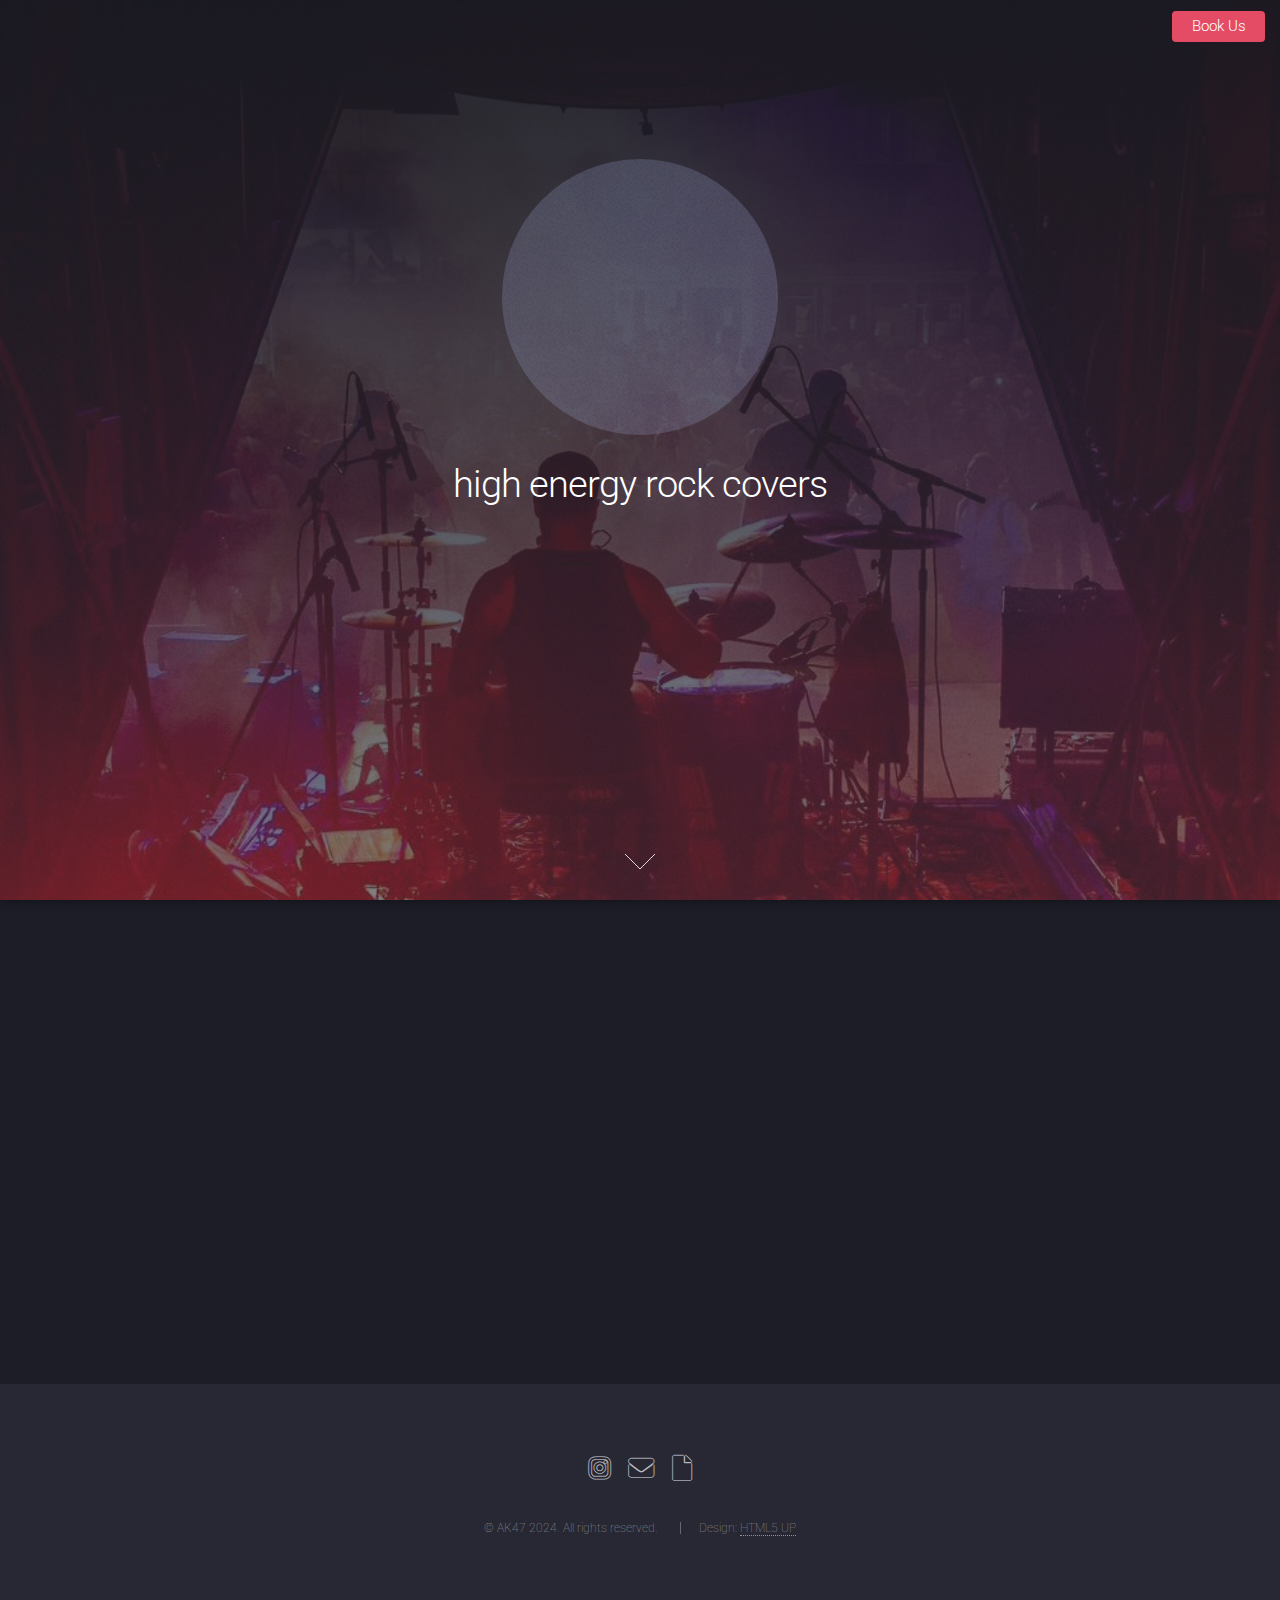
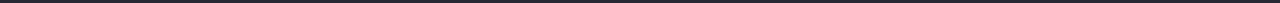
==== index.html @ 8f21fa0e "Update index.html" ====
<!DOCTYPE HTML>
<!--
	Landed by HTML5 UP
	html5up.net | @ajlkn
	Free for personal and commercial use under the CCA 3.0 license (html5up.net/license)
-->
<html>

<head>
	<title>High Energy Rock Covers</title>
	<meta charset="utf-8" />
	<meta name="viewport" content="width=device-width, initial-scale=1, user-scalable=no" />
	<link rel="stylesheet" href="assets/css/main.css" />
	<noscript>
		<link rel="stylesheet" href="assets/css/noscript.css" />
	</noscript>
</head>

<body class="is-preload landing">
	<div id="page-wrapper">

		<!-- Header -->
		<header id="header">
			<h1 id="logo"><a href="index.html"></a></h1>
			<nav id="nav">
				<ul>
					<li><a href="#" class="button primary">Book Us</a></li>
				</ul>
			</nav>
		</header>

		<!-- Banner -->
		<section id="banner">
			<div class="content">
				<span class="image"><img src="images/pic01.png" alt="" /></span>
				<header>
					<h2>high energy rock covers</h2>
				</header>
			</div>
			<a href="#four" class="goto-next scrolly">Next</a>
		</section>
		<!-- Four -->
		<section id="four" class="wrapper style1 special fade-up">
			<div class="container">
				<div class="box alt">
					<div class="row gtr-uniform">
						<section class="col-12 col-6-medium col-12-xsmall">
							<a href="files/ak47riskassessment.pdf">
								<span class="icon solid alt major fa-file"></span>
							</a>
							<h3>Risk Assessment</h3>
						</section>
						<section class="col-12 col-6-medium col-12-xsmall">
							<a href="files/insurancecert.pdf">
								<span class="icon solid alt major fa-file"></span>
							</a>
							<h3>Insurance</h3>
						</section>
					</div>
				</div>

			</div>
		</section>

		<!-- Footer -->
		<footer id="footer">
			<ul class="icons">
				<li><a href="https://www.instagram.com/ak47_band_/" class="icon brands alt fa-instagram"><span
							class="label">Instagram</span></a></li>
				<li><a href="#" class="icon solid alt fa-envelope"><span class="label">Email</span></a></li>
				<li><a href="https://1drv.ms/x/c/d0cd24c8493ccb40/AUDLPEnIJM0ggNC8KQAAAAA?e=rzPaMM"
						class="icon solid alt fa-file"><span class="label">Admin</span></a></li>
			</ul>
			<ul class="copyright">
				<li>&copy; AK47 2024. All rights reserved.</li>
				<li>Design: <a href="http://html5up.net">HTML5 UP</a></li>
			</ul>
		</footer>

	</div>

	<!-- Scripts -->
	<script src="assets/js/jquery.min.js"></script>
	<script src="assets/js/jquery.scrolly.min.js"></script>
	<script src="assets/js/jquery.dropotron.min.js"></script>
	<script src="assets/js/jquery.scrollex.min.js"></script>
	<script src="assets/js/browser.min.js"></script>
	<script src="assets/js/breakpoints.min.js"></script>
	<script src="assets/js/util.js"></script>
	<script src="assets/js/main.js"></script>

</body>

</html>
---- assets/css/main.css ----
@import url("fontawesome-all.min.css");
@import url("https://fonts.googleapis.com/css?family=Roboto:100,300,100italic,300italic");

/*
	Landed by HTML5 UP
	html5up.net | @ajlkn
	Free for personal and commercial use under the CCA 3.0 license (html5up.net/license)
*/

html,
body,
div,
span,
applet,
object,
iframe,
h1,
h2,
h3,
h4,
h5,
h6,
p,
blockquote,
pre,
a,
abbr,
acronym,
address,
big,
cite,
code,
del,
dfn,
em,
img,
ins,
kbd,
q,
s,
samp,
small,
strike,
strong,
sub,
sup,
tt,
var,
b,
u,
i,
center,
dl,
dt,
dd,
ol,
ul,
li,
fieldset,
form,
label,
legend,
table,
caption,
tbody,
tfoot,
thead,
tr,
th,
td,
article,
aside,
canvas,
details,
embed,
figure,
figcaption,
footer,
header,
hgroup,
menu,
nav,
output,
ruby,
section,
summary,
time,
mark,
audio,
video {
	margin: 0;
	padding: 0;
	border: 0;
	font-size: 100%;
	font: inherit;
	vertical-align: baseline;
}

article,
aside,
details,
figcaption,
figure,
footer,
header,
hgroup,
menu,
nav,
section {
	display: block;
}

body {
	line-height: 1;
}

ol,
ul {
	list-style: none;
}

blockquote,
q {
	quotes: none;
}

blockquote:before,
blockquote:after,
q:before,
q:after {
	content: '';
	content: none;
}

table {
	border-collapse: collapse;
	border-spacing: 0;
}

body {
	-webkit-text-size-adjust: none;
}

mark {
	background-color: transparent;
	color: inherit;
}

input::-moz-focus-inner {
	border: 0;
	padding: 0;
}

input,
select,
textarea {
	-moz-appearance: none;
	-webkit-appearance: none;
	-ms-appearance: none;
	appearance: none;
}

/* Basic */

html {
	box-sizing: border-box;
}

*,
*:before,
*:after {
	box-sizing: inherit;
}

html,
body {
	background: #1c1d26;
}

body.is-preload *,
body.is-preload *:before,
body.is-preload *:after {
	-moz-animation: none !important;
	-webkit-animation: none !important;
	-ms-animation: none !important;
	animation: none !important;
	-moz-transition: none !important;
	-webkit-transition: none !important;
	-ms-transition: none !important;
	transition: none !important;
}

body,
input,
select,
textarea {
	color: rgba(255, 255, 255, 0.75);
	font-family: "Roboto", Helvetica, sans-serif;
	font-size: 15pt;
	font-weight: 100;
	line-height: 1.75em;
}

a {
	-moz-transition: border-color 0.2s ease-in-out, color 0.2s ease-in-out;
	-webkit-transition: border-color 0.2s ease-in-out, color 0.2s ease-in-out;
	-ms-transition: border-color 0.2s ease-in-out, color 0.2s ease-in-out;
	transition: border-color 0.2s ease-in-out, color 0.2s ease-in-out;
	border-bottom: dotted 1px;
	color: #e44c65;
	text-decoration: none;
}

a:hover {
	color: #e44c65 !important;
	border-bottom-color: transparent;
}

strong,
b {
	color: #ffffff;
	font-weight: 300;
}

em,
i {
	font-style: italic;
}

p {
	margin: 0 0 2em 0;
}

h1,
h2,
h3,
h4,
h5,
h6 {
	color: #ffffff;
	font-weight: 300;
	line-height: 1em;
	margin: 0 0 1em 0;
}

h1 a,
h2 a,
h3 a,
h4 a,
h5 a,
h6 a {
	color: inherit;
	border: 0;
}

h2 {
	font-size: 2em;
	line-height: 1.5em;
	letter-spacing: -0.025em;
}

h3 {
	font-size: 1.35em;
	line-height: 1.5em;
}

h4 {
	font-size: 1.1em;
	line-height: 1.5em;
}

h5 {
	font-size: 0.9em;
	line-height: 1.5em;
}

h6 {
	font-size: 0.7em;
	line-height: 1.5em;
}

sub {
	font-size: 0.8em;
	position: relative;
	top: 0.5em;
}

sup {
	font-size: 0.8em;
	position: relative;
	top: -0.5em;
}

hr {
	border: 0;
	border-bottom: solid 1px rgba(255, 255, 255, 0.3);
	margin: 3em 0;
}

hr.major {
	margin: 4em 0;
}

blockquote {
	border-left: solid 4px rgba(255, 255, 255, 0.3);
	font-style: italic;
	margin: 0 0 2em 0;
	padding: 0.5em 0 0.5em 2em;
}

code {
	background: rgba(255, 255, 255, 0.075);
	border-radius: 4px;
	font-family: "Courier New", monospace;
	font-size: 0.9em;
	margin: 0 0.25em;
	padding: 0.25em 0.65em;
}

pre {
	-webkit-overflow-scrolling: touch;
	font-family: "Courier New", monospace;
	font-size: 0.9em;
	margin: 0 0 2em 0;
}

pre code {
	display: block;
	line-height: 1.75em;
	padding: 1em 1.5em;
	overflow-x: auto;
}

.align-left {
	text-align: left;
}

.align-center {
	text-align: center;
}

.align-right {
	text-align: right;
}

/* Loader */

@-moz-keyframes spinner-show {
	0% {
		opacity: 0;
	}

	100% {
		opacity: 1;
	}
}

@-webkit-keyframes spinner-show {
	0% {
		opacity: 0;
	}

	100% {
		opacity: 1;
	}
}

@-ms-keyframes spinner-show {
	0% {
		opacity: 0;
	}

	100% {
		opacity: 1;
	}
}

@keyframes spinner-show {
	0% {
		opacity: 0;
	}

	100% {
		opacity: 1;
	}
}

@-moz-keyframes spinner-hide {
	0% {
		color: rgba(255, 255, 255, 0.15);
		z-index: 100001;
		-moz-transform: scale(1) rotate(0deg);
		-webkit-transform: scale(1) rotate(0deg);
		-ms-transform: scale(1) rotate(0deg);
		transform: scale(1) rotate(0deg);
	}

	99% {
		color: #1c1d26;
		z-index: 100001;
		-moz-transform: scale(0.5) rotate(360deg);
		-webkit-transform: scale(0.5) rotate(360deg);
		-ms-transform: scale(0.5) rotate(360deg);
		transform: scale(0.5) rotate(360deg);
	}

	100% {
		color: #1c1d26;
		z-index: -1;
		-moz-transform: scale(0.5) rotate(360deg);
		-webkit-transform: scale(0.5) rotate(360deg);
		-ms-transform: scale(0.5) rotate(360deg);
		transform: scale(0.5) rotate(360deg);
	}
}

@-webkit-keyframes spinner-hide {
	0% {
		color: rgba(255, 255, 255, 0.15);
		z-index: 100001;
		-moz-transform: scale(1) rotate(0deg);
		-webkit-transform: scale(1) rotate(0deg);
		-ms-transform: scale(1) rotate(0deg);
		transform: scale(1) rotate(0deg);
	}

	99% {
		color: #1c1d26;
		z-index: 100001;
		-moz-transform: scale(0.5) rotate(360deg);
		-webkit-transform: scale(0.5) rotate(360deg);
		-ms-transform: scale(0.5) rotate(360deg);
		transform: scale(0.5) rotate(360deg);
	}

	100% {
		color: #1c1d26;
		z-index: -1;
		-moz-transform: scale(0.5) rotate(360deg);
		-webkit-transform: scale(0.5) rotate(360deg);
		-ms-transform: scale(0.5) rotate(360deg);
		transform: scale(0.5) rotate(360deg);
	}
}

@-ms-keyframes spinner-hide {
	0% {
		color: rgba(255, 255, 255, 0.15);
		z-index: 100001;
		-moz-transform: scale(1) rotate(0deg);
		-webkit-transform: scale(1) rotate(0deg);
		-ms-transform: scale(1) rotate(0deg);
		transform: scale(1) rotate(0deg);
	}

	99% {
		color: #1c1d26;
		z-index: 100001;
		-moz-transform: scale(0.5) rotate(360deg);
		-webkit-transform: scale(0.5) rotate(360deg);
		-ms-transform: scale(0.5) rotate(360deg);
		transform: scale(0.5) rotate(360deg);
	}

	100% {
		color: #1c1d26;
		z-index: -1;
		-moz-transform: scale(0.5) rotate(360deg);
		-webkit-transform: scale(0.5) rotate(360deg);
		-ms-transform: scale(0.5) rotate(360deg);
		transform: scale(0.5) rotate(360deg);
	}
}

@keyframes spinner-hide {
	0% {
		color: rgba(255, 255, 255, 0.15);
		z-index: 100001;
		-moz-transform: scale(1) rotate(0deg);
		-webkit-transform: scale(1) rotate(0deg);
		-ms-transform: scale(1) rotate(0deg);
		transform: scale(1) rotate(0deg);
	}

	99% {
		color: #1c1d26;
		z-index: 100001;
		-moz-transform: scale(0.5) rotate(360deg);
		-webkit-transform: scale(0.5) rotate(360deg);
		-ms-transform: scale(0.5) rotate(360deg);
		transform: scale(0.5) rotate(360deg);
	}

	100% {
		color: #1c1d26;
		z-index: -1;
		-moz-transform: scale(0.5) rotate(360deg);
		-webkit-transform: scale(0.5) rotate(360deg);
		-ms-transform: scale(0.5) rotate(360deg);
		transform: scale(0.5) rotate(360deg);
	}
}

@-moz-keyframes spinner-rotate {
	0% {
		-moz-transform: scale(1) rotate(0deg);
		-webkit-transform: scale(1) rotate(0deg);
		-ms-transform: scale(1) rotate(0deg);
		transform: scale(1) rotate(0deg);
	}

	100% {
		-moz-transform: scale(1) rotate(360deg);
		-webkit-transform: scale(1) rotate(360deg);
		-ms-transform: scale(1) rotate(360deg);
		transform: scale(1) rotate(360deg);
	}
}

@-webkit-keyframes spinner-rotate {
	0% {
		-moz-transform: scale(1) rotate(0deg);
		-webkit-transform: scale(1) rotate(0deg);
		-ms-transform: scale(1) rotate(0deg);
		transform: scale(1) rotate(0deg);
	}

	100% {
		-moz-transform: scale(1) rotate(360deg);
		-webkit-transform: scale(1) rotate(360deg);
		-ms-transform: scale(1) rotate(360deg);
		transform: scale(1) rotate(360deg);
	}
}

@-ms-keyframes spinner-rotate {
	0% {
		-moz-transform: scale(1) rotate(0deg);
		-webkit-transform: scale(1) rotate(0deg);
		-ms-transform: scale(1) rotate(0deg);
		transform: scale(1) rotate(0deg);
	}

	100% {
		-moz-transform: scale(1) rotate(360deg);
		-webkit-transform: scale(1) rotate(360deg);
		-ms-transform: scale(1) rotate(360deg);
		transform: scale(1) rotate(360deg);
	}
}

@keyframes spinner-rotate {
	0% {
		-moz-transform: scale(1) rotate(0deg);
		-webkit-transform: scale(1) rotate(0deg);
		-ms-transform: scale(1) rotate(0deg);
		transform: scale(1) rotate(0deg);
	}

	100% {
		-moz-transform: scale(1) rotate(360deg);
		-webkit-transform: scale(1) rotate(360deg);
		-ms-transform: scale(1) rotate(360deg);
		transform: scale(1) rotate(360deg);
	}
}

@-moz-keyframes overlay-hide {
	0% {
		opacity: 1;
		z-index: 100000;
	}

	15% {
		opacity: 1;
		z-index: 100000;
	}

	99% {
		opacity: 0;
		z-index: 100000;
	}

	100% {
		opacity: 0;
		z-index: -1;
	}
}

@-webkit-keyframes overlay-hide {
	0% {
		opacity: 1;
		z-index: 100000;
	}

	15% {
		opacity: 1;
		z-index: 100000;
	}

	99% {
		opacity: 0;
		z-index: 100000;
	}

	100% {
		opacity: 0;
		z-index: -1;
	}
}

@-ms-keyframes overlay-hide {
	0% {
		opacity: 1;
		z-index: 100000;
	}

	15% {
		opacity: 1;
		z-index: 100000;
	}

	99% {
		opacity: 0;
		z-index: 100000;
	}

	100% {
		opacity: 0;
		z-index: -1;
	}
}

@keyframes overlay-hide {
	0% {
		opacity: 1;
		z-index: 100000;
	}

	15% {
		opacity: 1;
		z-index: 100000;
	}

	99% {
		opacity: 0;
		z-index: 100000;
	}

	100% {
		opacity: 0;
		z-index: -1;
	}
}

body.landing {
	text-decoration: none;
}

body.landing:before {
	-moz-osx-font-smoothing: grayscale;
	-webkit-font-smoothing: antialiased;
	display: inline-block;
	font-style: normal;
	font-variant: normal;
	text-rendering: auto;
	line-height: 1;
	text-transform: none !important;
	font-family: 'Font Awesome 5 Free';
	font-weight: 900;
}

body.landing:before {
	-moz-animation: spinner-show 1.5s 1 0.25s ease forwards, spinner-hide 0.25s ease-in-out forwards !important;
	-webkit-animation: spinner-show 1.5s 1 0.25s ease forwards, spinner-hide 0.25s ease-in-out forwards !important;
	-ms-animation: spinner-show 1.5s 1 0.25s ease forwards, spinner-hide 0.25s ease-in-out forwards !important;
	animation: spinner-show 1.5s 1 0.25s ease forwards, spinner-hide 0.25s ease-in-out forwards !important;
	-moz-transform-origin: 50% 50%;
	-webkit-transform-origin: 50% 50%;
	-ms-transform-origin: 50% 50%;
	transform-origin: 50% 50%;
	color: rgba(255, 255, 255, 0.15);
	content: '\f1ce';
	cursor: default;
	display: block;
	font-size: 2em;
	height: 2em;
	left: 50%;
	line-height: 2em;
	margin: -1em 0 0 -1em;
	opacity: 0;
	position: fixed;
	text-align: center;
	top: 50%;
	width: 2em;
	z-index: -1;
}

body.landing:after {
	-moz-animation: overlay-hide 1.5s ease-in forwards !important;
	-webkit-animation: overlay-hide 1.5s ease-in forwards !important;
	-ms-animation: overlay-hide 1.5s ease-in forwards !important;
	animation: overlay-hide 1.5s ease-in forwards !important;
	background: #1c1d26;
	content: '';
	display: block;
	height: 100%;
	left: 0;
	opacity: 0;
	position: fixed;
	top: 0;
	width: 100%;
	z-index: -1;
}

body.landing.is-preload:before {
	-moz-animation: spinner-show 1.5s 1 0.25s ease forwards, spinner-rotate 0.75s infinite linear !important;
	-webkit-animation: spinner-show 1.5s 1 0.25s ease forwards, spinner-rotate 0.75s infinite linear !important;
	-ms-animation: spinner-show 1.5s 1 0.25s ease forwards, spinner-rotate 0.75s infinite linear !important;
	animation: spinner-show 1.5s 1 0.25s ease forwards, spinner-rotate 0.75s infinite linear !important;
	z-index: 100001;
}

body.landing.is-preload:after {
	-moz-animation: none !important;
	-webkit-animation: none !important;
	-ms-animation: none !important;
	animation: none !important;
	opacity: 1;
	z-index: 100000;
}

@media (-webkit-min-device-pixel-ratio: 2) {

	body.landing:before {
		line-height: 2.025em;
	}

}

/* Container */

.container {
	margin: 0 auto;
	max-width: calc(100% - 4em);
	width: 70em;
}

.container.xsmall {
	width: 17.5em;
}

.container.small {
	width: 35em;
}

.container.medium {
	width: 52.5em;
}

.container.large {
	width: 87.5em;
}

.container.xlarge {
	width: 105em;
}

.container.max {
	width: 100%;
}

@media screen and (max-width: 1280px) {

	.container {
		width: 90%;
		max-width: 100%;
	}

}

@media screen and (max-width: 980px) {

	.container {
		width: 100% !important;
	}

}

/* Row */

.row {
	display: flex;
	flex-wrap: wrap;
	box-sizing: border-box;
	align-items: stretch;
}

.row>* {
	box-sizing: border-box;
}

.row.gtr-uniform>*> :last-child {
	margin-bottom: 0;
}

.row.aln-left {
	justify-content: flex-start;
}

.row.aln-center {
	justify-content: center;
}

.row.aln-right {
	justify-content: flex-end;
}

.row.aln-top {
	align-items: flex-start;
}

.row.aln-middle {
	align-items: center;
}

.row.aln-bottom {
	align-items: flex-end;
}

.row>.imp {
	order: -1;
}

.row>.col-1 {
	width: 8.33333%;
}

.row>.off-1 {
	margin-left: 8.33333%;
}

.row>.col-2 {
	width: 16.66667%;
}

.row>.off-2 {
	margin-left: 16.66667%;
}

.row>.col-3 {
	width: 25%;
}

.row>.off-3 {
	margin-left: 25%;
}

.row>.col-4 {
	width: 33.33333%;
}

.row>.off-4 {
	margin-left: 33.33333%;
}

.row>.col-5 {
	width: 41.66667%;
}

.row>.off-5 {
	margin-left: 41.66667%;
}

.row>.col-6 {
	width: 50%;
}

.row>.off-6 {
	margin-left: 50%;
}

.row>.col-7 {
	width: 58.33333%;
}

.row>.off-7 {
	margin-left: 58.33333%;
}

.row>.col-8 {
	width: 66.66667%;
}

.row>.off-8 {
	margin-left: 66.66667%;
}

.row>.col-9 {
	width: 75%;
}

.row>.off-9 {
	margin-left: 75%;
}

.row>.col-10 {
	width: 83.33333%;
}

.row>.off-10 {
	margin-left: 83.33333%;
}

.row>.col-11 {
	width: 91.66667%;
}

.row>.off-11 {
	margin-left: 91.66667%;
}

.row>.col-12 {
	width: 100%;
}

.row>.off-12 {
	margin-left: 100%;
}

.row.gtr-0 {
	margin-top: 0;
	margin-left: 0em;
}

.row.gtr-0>* {
	padding: 0 0 0 0em;
}

.row.gtr-0.gtr-uniform {
	margin-top: 0em;
}

.row.gtr-0.gtr-uniform>* {
	padding-top: 0em;
}

.row.gtr-25 {
	margin-top: 0;
	margin-left: -0.625em;
}

.row.gtr-25>* {
	padding: 0 0 0 0.625em;
}

.row.gtr-25.gtr-uniform {
	margin-top: -0.625em;
}

.row.gtr-25.gtr-uniform>* {
	padding-top: 0.625em;
}

.row.gtr-50 {
	margin-top: 0;
	margin-left: -1.25em;
}

.row.gtr-50>* {
	padding: 0 0 0 1.25em;
}

.row.gtr-50.gtr-uniform {
	margin-top: -1.25em;
}

.row.gtr-50.gtr-uniform>* {
	padding-top: 1.25em;
}

.row {
	margin-top: 0;
	margin-left: -2.5em;
}

.row>* {
	padding: 0 0 0 2.5em;
}

.row.gtr-uniform {
	margin-top: -2.5em;
}

.row.gtr-uniform>* {
	padding-top: 2.5em;
}

.row.gtr-150 {
	margin-top: 0;
	margin-left: -3.75em;
}

.row.gtr-150>* {
	padding: 0 0 0 3.75em;
}

.row.gtr-150.gtr-uniform {
	margin-top: -3.75em;
}

.row.gtr-150.gtr-uniform>* {
	padding-top: 3.75em;
}

.row.gtr-200 {
	margin-top: 0;
	margin-left: -5em;
}

.row.gtr-200>* {
	padding: 0 0 0 5em;
}

.row.gtr-200.gtr-uniform {
	margin-top: -5em;
}

.row.gtr-200.gtr-uniform>* {
	padding-top: 5em;
}

@media screen and (max-width: 1680px) {

	.row {
		display: flex;
		flex-wrap: wrap;
		box-sizing: border-box;
		align-items: stretch;
	}

	.row>* {
		box-sizing: border-box;
	}

	.row.gtr-uniform>*> :last-child {
		margin-bottom: 0;
	}

	.row.aln-left {
		justify-content: flex-start;
	}

	.row.aln-center {
		justify-content: center;
	}

	.row.aln-right {
		justify-content: flex-end;
	}

	.row.aln-top {
		align-items: flex-start;
	}

	.row.aln-middle {
		align-items: center;
	}

	.row.aln-bottom {
		align-items: flex-end;
	}

	.row>.imp-xlarge {
		order: -1;
	}

	.row>.col-1-xlarge {
		width: 8.33333%;
	}

	.row>.off-1-xlarge {
		margin-left: 8.33333%;
	}

	.row>.col-2-xlarge {
		width: 16.66667%;
	}

	.row>.off-2-xlarge {
		margin-left: 16.66667%;
	}

	.row>.col-3-xlarge {
		width: 25%;
	}

	.row>.off-3-xlarge {
		margin-left: 25%;
	}

	.row>.col-4-xlarge {
		width: 33.33333%;
	}

	.row>.off-4-xlarge {
		margin-left: 33.33333%;
	}

	.row>.col-5-xlarge {
		width: 41.66667%;
	}

	.row>.off-5-xlarge {
		margin-left: 41.66667%;
	}

	.row>.col-6-xlarge {
		width: 50%;
	}

	.row>.off-6-xlarge {
		margin-left: 50%;
	}

	.row>.col-7-xlarge {
		width: 58.33333%;
	}

	.row>.off-7-xlarge {
		margin-left: 58.33333%;
	}

	.row>.col-8-xlarge {
		width: 66.66667%;
	}

	.row>.off-8-xlarge {
		margin-left: 66.66667%;
	}

	.row>.col-9-xlarge {
		width: 75%;
	}

	.row>.off-9-xlarge {
		margin-left: 75%;
	}

	.row>.col-10-xlarge {
		width: 83.33333%;
	}

	.row>.off-10-xlarge {
		margin-left: 83.33333%;
	}

	.row>.col-11-xlarge {
		width: 91.66667%;
	}

	.row>.off-11-xlarge {
		margin-left: 91.66667%;
	}

	.row>.col-12-xlarge {
		width: 100%;
	}

	.row>.off-12-xlarge {
		margin-left: 100%;
	}

	.row.gtr-0 {
		margin-top: 0;
		margin-left: 0em;
	}

	.row.gtr-0>* {
		padding: 0 0 0 0em;
	}

	.row.gtr-0.gtr-uniform {
		margin-top: 0em;
	}

	.row.gtr-0.gtr-uniform>* {
		padding-top: 0em;
	}

	.row.gtr-25 {
		margin-top: 0;
		margin-left: -0.625em;
	}

	.row.gtr-25>* {
		padding: 0 0 0 0.625em;
	}

	.row.gtr-25.gtr-uniform {
		margin-top: -0.625em;
	}

	.row.gtr-25.gtr-uniform>* {
		padding-top: 0.625em;
	}

	.row.gtr-50 {
		margin-top: 0;
		margin-left: -1.25em;
	}

	.row.gtr-50>* {
		padding: 0 0 0 1.25em;
	}

	.row.gtr-50.gtr-uniform {
		margin-top: -1.25em;
	}

	.row.gtr-50.gtr-uniform>* {
		padding-top: 1.25em;
	}

	.row {
		margin-top: 0;
		margin-left: -2.5em;
	}

	.row>* {
		padding: 0 0 0 2.5em;
	}

	.row.gtr-uniform {
		margin-top: -2.5em;
	}

	.row.gtr-uniform>* {
		padding-top: 2.5em;
	}

	.row.gtr-150 {
		margin-top: 0;
		margin-left: -3.75em;
	}

	.row.gtr-150>* {
		padding: 0 0 0 3.75em;
	}

	.row.gtr-150.gtr-uniform {
		margin-top: -3.75em;
	}

	.row.gtr-150.gtr-uniform>* {
		padding-top: 3.75em;
	}

	.row.gtr-200 {
		margin-top: 0;
		margin-left: -5em;
	}

	.row.gtr-200>* {
		padding: 0 0 0 5em;
	}

	.row.gtr-200.gtr-uniform {
		margin-top: -5em;
	}

	.row.gtr-200.gtr-uniform>* {
		padding-top: 5em;
	}

}

@media screen and (max-width: 1280px) {

	.row {
		display: flex;
		flex-wrap: wrap;
		box-sizing: border-box;
		align-items: stretch;
	}

	.row>* {
		box-sizing: border-box;
	}

	.row.gtr-uniform>*> :last-child {
		margin-bottom: 0;
	}

	.row.aln-left {
		justify-content: flex-start;
	}

	.row.aln-center {
		justify-content: center;
	}

	.row.aln-right {
		justify-content: flex-end;
	}

	.row.aln-top {
		align-items: flex-start;
	}

	.row.aln-middle {
		align-items: center;
	}

	.row.aln-bottom {
		align-items: flex-end;
	}

	.row>.imp-large {
		order: -1;
	}

	.row>.col-1-large {
		width: 8.33333%;
	}

	.row>.off-1-large {
		margin-left: 8.33333%;
	}

	.row>.col-2-large {
		width: 16.66667%;
	}

	.row>.off-2-large {
		margin-left: 16.66667%;
	}

	.row>.col-3-large {
		width: 25%;
	}

	.row>.off-3-large {
		margin-left: 25%;
	}

	.row>.col-4-large {
		width: 33.33333%;
	}

	.row>.off-4-large {
		margin-left: 33.33333%;
	}

	.row>.col-5-large {
		width: 41.66667%;
	}

	.row>.off-5-large {
		margin-left: 41.66667%;
	}

	.row>.col-6-large {
		width: 50%;
	}

	.row>.off-6-large {
		margin-left: 50%;
	}

	.row>.col-7-large {
		width: 58.33333%;
	}

	.row>.off-7-large {
		margin-left: 58.33333%;
	}

	.row>.col-8-large {
		width: 66.66667%;
	}

	.row>.off-8-large {
		margin-left: 66.66667%;
	}

	.row>.col-9-large {
		width: 75%;
	}

	.row>.off-9-large {
		margin-left: 75%;
	}

	.row>.col-10-large {
		width: 83.33333%;
	}

	.row>.off-10-large {
		margin-left: 83.33333%;
	}

	.row>.col-11-large {
		width: 91.66667%;
	}

	.row>.off-11-large {
		margin-left: 91.66667%;
	}

	.row>.col-12-large {
		width: 100%;
	}

	.row>.off-12-large {
		margin-left: 100%;
	}

	.row.gtr-0 {
		margin-top: 0;
		margin-left: 0em;
	}

	.row.gtr-0>* {
		padding: 0 0 0 0em;
	}

	.row.gtr-0.gtr-uniform {
		margin-top: 0em;
	}

	.row.gtr-0.gtr-uniform>* {
		padding-top: 0em;
	}

	.row.gtr-25 {
		margin-top: 0;
		margin-left: -0.625em;
	}

	.row.gtr-25>* {
		padding: 0 0 0 0.625em;
	}

	.row.gtr-25.gtr-uniform {
		margin-top: -0.625em;
	}

	.row.gtr-25.gtr-uniform>* {
		padding-top: 0.625em;
	}

	.row.gtr-50 {
		margin-top: 0;
		margin-left: -1.25em;
	}

	.row.gtr-50>* {
		padding: 0 0 0 1.25em;
	}

	.row.gtr-50.gtr-uniform {
		margin-top: -1.25em;
	}

	.row.gtr-50.gtr-uniform>* {
		padding-top: 1.25em;
	}

	.row {
		margin-top: 0;
		margin-left: -2.5em;
	}

	.row>* {
		padding: 0 0 0 2.5em;
	}

	.row.gtr-uniform {
		margin-top: -2.5em;
	}

	.row.gtr-uniform>* {
		padding-top: 2.5em;
	}

	.row.gtr-150 {
		margin-top: 0;
		margin-left: -3.75em;
	}

	.row.gtr-150>* {
		padding: 0 0 0 3.75em;
	}

	.row.gtr-150.gtr-uniform {
		margin-top: -3.75em;
	}

	.row.gtr-150.gtr-uniform>* {
		padding-top: 3.75em;
	}

	.row.gtr-200 {
		margin-top: 0;
		margin-left: -5em;
	}

	.row.gtr-200>* {
		padding: 0 0 0 5em;
	}

	.row.gtr-200.gtr-uniform {
		margin-top: -5em;
	}

	.row.gtr-200.gtr-uniform>* {
		padding-top: 5em;
	}

}

@media screen and (max-width: 980px) {

	.row {
		display: flex;
		flex-wrap: wrap;
		box-sizing: border-box;
		align-items: stretch;
	}

	.row>* {
		box-sizing: border-box;
	}

	.row.gtr-uniform>*> :last-child {
		margin-bottom: 0;
	}

	.row.aln-left {
		justify-content: flex-start;
	}

	.row.aln-center {
		justify-content: center;
	}

	.row.aln-right {
		justify-content: flex-end;
	}

	.row.aln-top {
		align-items: flex-start;
	}

	.row.aln-middle {
		align-items: center;
	}

	.row.aln-bottom {
		align-items: flex-end;
	}

	.row>.imp-medium {
		order: -1;
	}

	.row>.col-1-medium {
		width: 8.33333%;
	}

	.row>.off-1-medium {
		margin-left: 8.33333%;
	}

	.row>.col-2-medium {
		width: 16.66667%;
	}

	.row>.off-2-medium {
		margin-left: 16.66667%;
	}

	.row>.col-3-medium {
		width: 25%;
	}

	.row>.off-3-medium {
		margin-left: 25%;
	}

	.row>.col-4-medium {
		width: 33.33333%;
	}

	.row>.off-4-medium {
		margin-left: 33.33333%;
	}

	.row>.col-5-medium {
		width: 41.66667%;
	}

	.row>.off-5-medium {
		margin-left: 41.66667%;
	}

	.row>.col-6-medium {
		width: 50%;
	}

	.row>.off-6-medium {
		margin-left: 50%;
	}

	.row>.col-7-medium {
		width: 58.33333%;
	}

	.row>.off-7-medium {
		margin-left: 58.33333%;
	}

	.row>.col-8-medium {
		width: 66.66667%;
	}

	.row>.off-8-medium {
		margin-left: 66.66667%;
	}

	.row>.col-9-medium {
		width: 75%;
	}

	.row>.off-9-medium {
		margin-left: 75%;
	}

	.row>.col-10-medium {
		width: 83.33333%;
	}

	.row>.off-10-medium {
		margin-left: 83.33333%;
	}

	.row>.col-11-medium {
		width: 91.66667%;
	}

	.row>.off-11-medium {
		margin-left: 91.66667%;
	}

	.row>.col-12-medium {
		width: 100%;
	}

	.row>.off-12-medium {
		margin-left: 100%;
	}

	.row.gtr-0 {
		margin-top: 0;
		margin-left: 0em;
	}

	.row.gtr-0>* {
		padding: 0 0 0 0em;
	}

	.row.gtr-0.gtr-uniform {
		margin-top: 0em;
	}

	.row.gtr-0.gtr-uniform>* {
		padding-top: 0em;
	}

	.row.gtr-25 {
		margin-top: 0;
		margin-left: -0.625em;
	}

	.row.gtr-25>* {
		padding: 0 0 0 0.625em;
	}

	.row.gtr-25.gtr-uniform {
		margin-top: -0.625em;
	}

	.row.gtr-25.gtr-uniform>* {
		padding-top: 0.625em;
	}

	.row.gtr-50 {
		margin-top: 0;
		margin-left: -1.25em;
	}

	.row.gtr-50>* {
		padding: 0 0 0 1.25em;
	}

	.row.gtr-50.gtr-uniform {
		margin-top: -1.25em;
	}

	.row.gtr-50.gtr-uniform>* {
		padding-top: 1.25em;
	}

	.row {
		margin-top: 0;
		margin-left: -2.5em;
	}

	.row>* {
		padding: 0 0 0 2.5em;
	}

	.row.gtr-uniform {
		margin-top: -2.5em;
	}

	.row.gtr-uniform>* {
		padding-top: 2.5em;
	}

	.row.gtr-150 {
		margin-top: 0;
		margin-left: -3.75em;
	}

	.row.gtr-150>* {
		padding: 0 0 0 3.75em;
	}

	.row.gtr-150.gtr-uniform {
		margin-top: -3.75em;
	}

	.row.gtr-150.gtr-uniform>* {
		padding-top: 3.75em;
	}

	.row.gtr-200 {
		margin-top: 0;
		margin-left: -5em;
	}

	.row.gtr-200>* {
		padding: 0 0 0 5em;
	}

	.row.gtr-200.gtr-uniform {
		margin-top: -5em;
	}

	.row.gtr-200.gtr-uniform>* {
		padding-top: 5em;
	}

}

@media screen and (max-width: 736px) {

	.row {
		display: flex;
		flex-wrap: wrap;
		box-sizing: border-box;
		align-items: stretch;
	}

	.row>* {
		box-sizing: border-box;
	}

	.row.gtr-uniform>*> :last-child {
		margin-bottom: 0;
	}

	.row.aln-left {
		justify-content: flex-start;
	}

	.row.aln-center {
		justify-content: center;
	}

	.row.aln-right {
		justify-content: flex-end;
	}

	.row.aln-top {
		align-items: flex-start;
	}

	.row.aln-middle {
		align-items: center;
	}

	.row.aln-bottom {
		align-items: flex-end;
	}

	.row>.imp-small {
		order: -1;
	}

	.row>.col-1-small {
		width: 8.33333%;
	}

	.row>.off-1-small {
		margin-left: 8.33333%;
	}

	.row>.col-2-small {
		width: 16.66667%;
	}

	.row>.off-2-small {
		margin-left: 16.66667%;
	}

	.row>.col-3-small {
		width: 25%;
	}

	.row>.off-3-small {
		margin-left: 25%;
	}

	.row>.col-4-small {
		width: 33.33333%;
	}

	.row>.off-4-small {
		margin-left: 33.33333%;
	}

	.row>.col-5-small {
		width: 41.66667%;
	}

	.row>.off-5-small {
		margin-left: 41.66667%;
	}

	.row>.col-6-small {
		width: 50%;
	}

	.row>.off-6-small {
		margin-left: 50%;
	}

	.row>.col-7-small {
		width: 58.33333%;
	}

	.row>.off-7-small {
		margin-left: 58.33333%;
	}

	.row>.col-8-small {
		width: 66.66667%;
	}

	.row>.off-8-small {
		margin-left: 66.66667%;
	}

	.row>.col-9-small {
		width: 75%;
	}

	.row>.off-9-small {
		margin-left: 75%;
	}

	.row>.col-10-small {
		width: 83.33333%;
	}

	.row>.off-10-small {
		margin-left: 83.33333%;
	}

	.row>.col-11-small {
		width: 91.66667%;
	}

	.row>.off-11-small {
		margin-left: 91.66667%;
	}

	.row>.col-12-small {
		width: 100%;
	}

	.row>.off-12-small {
		margin-left: 100%;
	}

	.row.gtr-0 {
		margin-top: 0;
		margin-left: 0em;
	}

	.row.gtr-0>* {
		padding: 0 0 0 0em;
	}

	.row.gtr-0.gtr-uniform {
		margin-top: 0em;
	}

	.row.gtr-0.gtr-uniform>* {
		padding-top: 0em;
	}

	.row.gtr-25 {
		margin-top: 0;
		margin-left: -0.625em;
	}

	.row.gtr-25>* {
		padding: 0 0 0 0.625em;
	}

	.row.gtr-25.gtr-uniform {
		margin-top: -0.625em;
	}

	.row.gtr-25.gtr-uniform>* {
		padding-top: 0.625em;
	}

	.row.gtr-50 {
		margin-top: 0;
		margin-left: -1.25em;
	}

	.row.gtr-50>* {
		padding: 0 0 0 1.25em;
	}

	.row.gtr-50.gtr-uniform {
		margin-top: -1.25em;
	}

	.row.gtr-50.gtr-uniform>* {
		padding-top: 1.25em;
	}

	.row {
		margin-top: 0;
		margin-left: -2.5em;
	}

	.row>* {
		padding: 0 0 0 2.5em;
	}

	.row.gtr-uniform {
		margin-top: -2.5em;
	}

	.row.gtr-uniform>* {
		padding-top: 2.5em;
	}

	.row.gtr-150 {
		margin-top: 0;
		margin-left: -3.75em;
	}

	.row.gtr-150>* {
		padding: 0 0 0 3.75em;
	}

	.row.gtr-150.gtr-uniform {
		margin-top: -3.75em;
	}

	.row.gtr-150.gtr-uniform>* {
		padding-top: 3.75em;
	}

	.row.gtr-200 {
		margin-top: 0;
		margin-left: -5em;
	}

	.row.gtr-200>* {
		padding: 0 0 0 5em;
	}

	.row.gtr-200.gtr-uniform {
		margin-top: -5em;
	}

	.row.gtr-200.gtr-uniform>* {
		padding-top: 5em;
	}

}

@media screen and (max-width: 480px) {

	.row {
		display: flex;
		flex-wrap: wrap;
		box-sizing: border-box;
		align-items: stretch;
	}

	.row>* {
		box-sizing: border-box;
	}

	.row.gtr-uniform>*> :last-child {
		margin-bottom: 0;
	}

	.row.aln-left {
		justify-content: flex-start;
	}

	.row.aln-center {
		justify-content: center;
	}

	.row.aln-right {
		justify-content: flex-end;
	}

	.row.aln-top {
		align-items: flex-start;
	}

	.row.aln-middle {
		align-items: center;
	}

	.row.aln-bottom {
		align-items: flex-end;
	}

	.row>.imp-xsmall {
		order: -1;
	}

	.row>.col-1-xsmall {
		width: 8.33333%;
	}

	.row>.off-1-xsmall {
		margin-left: 8.33333%;
	}

	.row>.col-2-xsmall {
		width: 16.66667%;
	}

	.row>.off-2-xsmall {
		margin-left: 16.66667%;
	}

	.row>.col-3-xsmall {
		width: 25%;
	}

	.row>.off-3-xsmall {
		margin-left: 25%;
	}

	.row>.col-4-xsmall {
		width: 33.33333%;
	}

	.row>.off-4-xsmall {
		margin-left: 33.33333%;
	}

	.row>.col-5-xsmall {
		width: 41.66667%;
	}

	.row>.off-5-xsmall {
		margin-left: 41.66667%;
	}

	.row>.col-6-xsmall {
		width: 50%;
	}

	.row>.off-6-xsmall {
		margin-left: 50%;
	}

	.row>.col-7-xsmall {
		width: 58.33333%;
	}

	.row>.off-7-xsmall {
		margin-left: 58.33333%;
	}

	.row>.col-8-xsmall {
		width: 66.66667%;
	}

	.row>.off-8-xsmall {
		margin-left: 66.66667%;
	}

	.row>.col-9-xsmall {
		width: 75%;
	}

	.row>.off-9-xsmall {
		margin-left: 75%;
	}

	.row>.col-10-xsmall {
		width: 83.33333%;
	}

	.row>.off-10-xsmall {
		margin-left: 83.33333%;
	}

	.row>.col-11-xsmall {
		width: 91.66667%;
	}

	.row>.off-11-xsmall {
		margin-left: 91.66667%;
	}

	.row>.col-12-xsmall {
		width: 100%;
	}

	.row>.off-12-xsmall {
		margin-left: 100%;
	}

	.row.gtr-0 {
		margin-top: 0;
		margin-left: 0em;
	}

	.row.gtr-0>* {
		padding: 0 0 0 0em;
	}

	.row.gtr-0.gtr-uniform {
		margin-top: 0em;
	}

	.row.gtr-0.gtr-uniform>* {
		padding-top: 0em;
	}

	.row.gtr-25 {
		margin-top: 0;
		margin-left: -0.625em;
	}

	.row.gtr-25>* {
		padding: 0 0 0 0.625em;
	}

	.row.gtr-25.gtr-uniform {
		margin-top: -0.625em;
	}

	.row.gtr-25.gtr-uniform>* {
		padding-top: 0.625em;
	}

	.row.gtr-50 {
		margin-top: 0;
		margin-left: -1.25em;
	}

	.row.gtr-50>* {
		padding: 0 0 0 1.25em;
	}

	.row.gtr-50.gtr-uniform {
		margin-top: -1.25em;
	}

	.row.gtr-50.gtr-uniform>* {
		padding-top: 1.25em;
	}

	.row {
		margin-top: 0;
		margin-left: -2.5em;
	}

	.row>* {
		padding: 0 0 0 2.5em;
	}

	.row.gtr-uniform {
		margin-top: -2.5em;
	}

	.row.gtr-uniform>* {
		padding-top: 2.5em;
	}

	.row.gtr-150 {
		margin-top: 0;
		margin-left: -3.75em;
	}

	.row.gtr-150>* {
		padding: 0 0 0 3.75em;
	}

	.row.gtr-150.gtr-uniform {
		margin-top: -3.75em;
	}

	.row.gtr-150.gtr-uniform>* {
		padding-top: 3.75em;
	}

	.row.gtr-200 {
		margin-top: 0;
		margin-left: -5em;
	}

	.row.gtr-200>* {
		padding: 0 0 0 5em;
	}

	.row.gtr-200.gtr-uniform {
		margin-top: -5em;
	}

	.row.gtr-200.gtr-uniform>* {
		padding-top: 5em;
	}

}

/* Section/Article */

section.special,
article.special {
	text-align: center;
}

header p {
	color: #ffffff;
	position: relative;
	margin: 0 0 1.5em 0;
}

header h2+p {
	font-size: 1.25em;
	margin-top: -1em;
	line-height: 1.75em;
}

header h3+p {
	font-size: 1.1em;
	margin-top: -0.8em;
	line-height: 1.75em;
}

header h4+p,
header h5+p,
header h6+p {
	font-size: 0.9em;
	margin-top: -0.6em;
	line-height: 1.5em;
}

header.major {
	margin: 0 0 4em 0;
	position: relative;
	text-align: center;
}

header.major:after {
	background: #e44c65;
	content: '';
	display: inline-block;
	height: 0.2em;
	max-width: 20em;
	width: 75%;
}

footer.major {
	margin: 4em 0 0 0;
}

/* Form */

form {
	margin: 0 0 2em 0;
}

form.cta {
	max-width: 35em;
	margin-left: auto;
	margin-right: auto;
}

label {
	color: #ffffff;
	display: block;
	font-size: 0.9em;
	font-weight: 300;
	margin: 0 0 1em 0;
}

input[type="text"],
input[type="password"],
input[type="email"],
select,
textarea {
	-moz-appearance: none;
	-webkit-appearance: none;
	-ms-appearance: none;
	appearance: none;
	-moz-transition: border-color 0.2s ease-in-out;
	-webkit-transition: border-color 0.2s ease-in-out;
	-ms-transition: border-color 0.2s ease-in-out;
	transition: border-color 0.2s ease-in-out;
	background: transparent;
	border-radius: 4px;
	border: solid 1px rgba(255, 255, 255, 0.3);
	color: inherit;
	display: block;
	outline: 0;
	padding: 0 1em;
	text-decoration: none;
	width: 100%;
}

input[type="text"]:invalid,
input[type="password"]:invalid,
input[type="email"]:invalid,
select:invalid,
textarea:invalid {
	box-shadow: none;
}

input[type="text"]:focus,
input[type="password"]:focus,
input[type="email"]:focus,
select:focus,
textarea:focus {
	border-color: #e44c65;
}

select {
	background-image: url("data:image/svg+xml;charset=utf8,%3Csvg xmlns='http://www.w3.org/2000/svg' width='40' height='40' preserveAspectRatio='none' viewBox='0 0 40 40'%3E%3Cpath d='M9.4,12.3l10.4,10.4l10.4-10.4c0.2-0.2,0.5-0.4,0.9-0.4c0.3,0,0.6,0.1,0.9,0.4l3.3,3.3c0.2,0.2,0.4,0.5,0.4,0.9 c0,0.4-0.1,0.6-0.4,0.9L20.7,31.9c-0.2,0.2-0.5,0.4-0.9,0.4c-0.3,0-0.6-0.1-0.9-0.4L4.3,17.3c-0.2-0.2-0.4-0.5-0.4-0.9 c0-0.4,0.1-0.6,0.4-0.9l3.3-3.3c0.2-0.2,0.5-0.4,0.9-0.4S9.1,12.1,9.4,12.3z' fill='rgba(255, 255, 255, 0.3)' /%3E%3C/svg%3E");
	background-size: 1.25rem;
	background-repeat: no-repeat;
	background-position: calc(100% - 1rem) center;
	height: 3em;
	padding-right: 3em;
	text-overflow: ellipsis;
}

select option {
	color: #ffffff;
	background: #1c1d26;
}

select:focus::-ms-value {
	background-color: transparent;
}

select::-ms-expand {
	display: none;
}

input[type="text"],
input[type="password"],
input[type="email"],
select {
	height: 3em;
}

textarea {
	padding: 0.75em 1em;
}

input[type="checkbox"],
input[type="radio"] {
	-moz-appearance: none;
	-webkit-appearance: none;
	-ms-appearance: none;
	appearance: none;
	display: block;
	float: left;
	margin-right: -2em;
	opacity: 0;
	width: 1em;
	z-index: -1;
}

input[type="checkbox"]+label,
input[type="radio"]+label {
	text-decoration: none;
	color: rgba(255, 255, 255, 0.75);
	cursor: pointer;
	display: inline-block;
	font-size: 1em;
	font-weight: 100;
	padding-left: 2.55em;
	padding-right: 0.75em;
	position: relative;
}

input[type="checkbox"]+label:before,
input[type="radio"]+label:before {
	-moz-osx-font-smoothing: grayscale;
	-webkit-font-smoothing: antialiased;
	display: inline-block;
	font-style: normal;
	font-variant: normal;
	text-rendering: auto;
	line-height: 1;
	text-transform: none !important;
	font-family: 'Font Awesome 5 Free';
	font-weight: 900;
}

input[type="checkbox"]+label:before,
input[type="radio"]+label:before {
	border-radius: 4px;
	border: solid 1px rgba(255, 255, 255, 0.3);
	content: '';
	display: inline-block;
	font-size: 0.8em;
	height: 2.25em;
	left: 0;
	line-height: 2.25em;
	position: absolute;
	text-align: center;
	top: 0;
	width: 2.25em;
}

input[type="checkbox"]:checked+label:before,
input[type="radio"]:checked+label:before {
	background: rgba(255, 255, 255, 0.25);
	color: #ffffff;
	content: '\f00c';
}

input[type="checkbox"]:focus+label:before,
input[type="radio"]:focus+label:before {
	border-color: #e44c65;
}

input[type="checkbox"]+label:before {
	border-radius: 4px;
}

input[type="radio"]+label:before {
	border-radius: 100%;
}

::-webkit-input-placeholder {
	color: rgba(255, 255, 255, 0.5) !important;
	opacity: 1.0;
}

:-moz-placeholder {
	color: rgba(255, 255, 255, 0.5) !important;
	opacity: 1.0;
}

::-moz-placeholder {
	color: rgba(255, 255, 255, 0.5) !important;
	opacity: 1.0;
}

:-ms-input-placeholder {
	color: rgba(255, 255, 255, 0.5) !important;
	opacity: 1.0;
}

/* Box */

.box {
	border-radius: 4px;
	border: solid 1px rgba(255, 255, 255, 0.3);
	margin-bottom: 2em;
	padding: 1.5em;
}

.box> :last-child,
.box> :last-child> :last-child,
.box> :last-child> :last-child> :last-child {
	margin-bottom: 0;
}

.box.alt {
	border: 0;
	border-radius: 0;
	padding: 0;
}

/* Icon */

.icon {
	text-decoration: none;
	border-bottom: none;
	position: relative;
}

.icon:before {
	-moz-osx-font-smoothing: grayscale;
	-webkit-font-smoothing: antialiased;
	display: inline-block;
	font-style: normal;
	font-variant: normal;
	text-rendering: auto;
	line-height: 1;
	text-transform: none !important;
	font-family: 'Font Awesome 5 Free';
	font-weight: 400;
}

.icon>.label {
	display: none;
}

.icon:before {
	line-height: inherit;
}

.icon.solid:before {
	font-weight: 900 !important;
}

.icon.brands:before {
	font-family: 'Font Awesome 5 Brands' !important;
}

.icon.alt {
	text-decoration: none;
}

.icon.alt:before {
	-moz-osx-font-smoothing: grayscale;
	-webkit-font-smoothing: antialiased;
	display: inline-block;
	font-style: normal;
	font-variant: normal;
	text-rendering: auto;
	line-height: 1;
	text-transform: none !important;
	font-family: 'Font Awesome 5 Free';
	font-weight: 400;
}

.icon.alt:before {
	color: #1c1d26 !important;
	text-shadow: 1px 0 0 #ffffff, -1px 0 0 #ffffff, 0 1px 0 #ffffff, 0 -1px 0 #ffffff;
}

.icon.major {
	background: #272833;
	border-radius: 100%;
	cursor: default;
	display: inline-block;
	height: 6em;
	line-height: 5.65em;
	margin: 0 0 2em 0;
	text-align: center;
	width: 6em;
}

.icon.major:before {
	font-size: 2.25em;
}

.icon.major.alt {
	text-decoration: none;
}

.icon.major.alt:before {
	-moz-osx-font-smoothing: grayscale;
	-webkit-font-smoothing: antialiased;
	display: inline-block;
	font-style: normal;
	font-variant: normal;
	text-rendering: auto;
	line-height: 1;
	text-transform: none !important;
	font-family: 'Font Awesome 5 Free';
	font-weight: 400;
}

.icon.major.alt:before {
	color: #272833 !important;
	text-shadow: 1px 0 0 #ffffff, -1px 0 0 #ffffff, 0 1px 0 #ffffff, 0 -1px 0 #ffffff;
}

/* Image */

.image {
	border-radius: 4px;
	border: 0;
	display: inline-block;
	position: relative;
	overflow: hidden;
}

.image:before {
	content: '';
	display: block;
	position: absolute;
	left: 0;
	top: 0;
	background-image: url("images/overlay.png");
	width: 100%;
	height: 100%;
	z-index: 1;
}

.image img {
	border-radius: 4px;
	display: block;
}

.image.left {
	float: left;
	margin: 0 1.5em 1em 0;
	top: 0.25em;
}

.image.right {
	float: right;
	margin: 0 0 1em 1.5em;
	top: 0.25em;
}

.image.left,
.image.right {
	max-width: 40%;
}

.image.left img,
.image.right img {
	width: 100%;
}

.image.fit {
	display: block;
	margin: 0 0 2em 0;
	width: 100%;
}

.image.fit img {
	width: 100%;
}

/* List */

ol {
	list-style: decimal;
	margin: 0 0 2em 0;
	padding-left: 1.25em;
}

ol li {
	padding-left: 0.25em;
}

ul {
	list-style: disc;
	margin: 0 0 2em 0;
	padding-left: 1em;
}

ul li {
	padding-left: 0.5em;
}

ul.alt {
	list-style: none;
	padding-left: 0;
}

ul.alt li {
	border-top: solid 1px rgba(255, 255, 255, 0.3);
	padding: 0.5em 0;
}

ul.alt li:first-child {
	border-top: 0;
	padding-top: 0;
}

dl {
	margin: 0 0 2em 0;
}

/* Icons */

ul.icons {
	cursor: default;
	list-style: none;
	padding-left: 0;
}

ul.icons li {
	display: inline-block;
	height: 2.5em;
	line-height: 2.5em;
	padding: 0 0.5em;
}

ul.icons li .icon {
	font-size: 0.8em;
}

ul.icons li .icon:before {
	font-size: 2em;
}

/* Actions */

ul.actions {
	display: -moz-flex;
	display: -webkit-flex;
	display: -ms-flex;
	display: flex;
	cursor: default;
	list-style: none;
	margin-left: -1em;
	padding-left: 0;
}

ul.actions li {
	padding: 0 0 0 1em;
	vertical-align: middle;
}

ul.actions.special {
	-moz-justify-content: center;
	-webkit-justify-content: center;
	-ms-justify-content: center;
	justify-content: center;
	width: 100%;
	margin-left: 0;
}

ul.actions.special li:first-child {
	padding-left: 0;
}

ul.actions.stacked {
	-moz-flex-direction: column;
	-webkit-flex-direction: column;
	-ms-flex-direction: column;
	flex-direction: column;
	margin-left: 0;
}

ul.actions.stacked li {
	padding: 1.3em 0 0 0;
}

ul.actions.stacked li:first-child {
	padding-top: 0;
}

ul.actions.fit {
	width: calc(100% + 1em);
}

ul.actions.fit li {
	-moz-flex-grow: 1;
	-webkit-flex-grow: 1;
	-ms-flex-grow: 1;
	flex-grow: 1;
	-moz-flex-shrink: 1;
	-webkit-flex-shrink: 1;
	-ms-flex-shrink: 1;
	flex-shrink: 1;
	width: 100%;
}

ul.actions.fit li>* {
	width: 100%;
}

ul.actions.fit.stacked {
	width: 100%;
}

@media screen and (max-width: 480px) {

	ul.actions:not(.fixed) {
		-moz-flex-direction: column;
		-webkit-flex-direction: column;
		-ms-flex-direction: column;
		flex-direction: column;
		margin-left: 0;
		width: 100% !important;
	}

	ul.actions:not(.fixed) li {
		-moz-flex-grow: 1;
		-webkit-flex-grow: 1;
		-ms-flex-grow: 1;
		flex-grow: 1;
		-moz-flex-shrink: 1;
		-webkit-flex-shrink: 1;
		-ms-flex-shrink: 1;
		flex-shrink: 1;
		padding: 1em 0 0 0;
		text-align: center;
		width: 100%;
	}

	ul.actions:not(.fixed) li>* {
		width: 100%;
	}

	ul.actions:not(.fixed) li:first-child {
		padding-top: 0;
	}

	ul.actions:not(.fixed) li input[type="submit"],
	ul.actions:not(.fixed) li input[type="reset"],
	ul.actions:not(.fixed) li input[type="button"],
	ul.actions:not(.fixed) li button,
	ul.actions:not(.fixed) li .button {
		width: 100%;
	}

	ul.actions:not(.fixed) li input[type="submit"].icon:before,
	ul.actions:not(.fixed) li input[type="reset"].icon:before,
	ul.actions:not(.fixed) li input[type="button"].icon:before,
	ul.actions:not(.fixed) li button.icon:before,
	ul.actions:not(.fixed) li .button.icon:before {
		margin-left: -0.5em;
	}

}

/* Table */

.table-wrapper {
	-webkit-overflow-scrolling: touch;
	overflow-x: auto;
}

table {
	margin: 0 0 2em 0;
	width: 100%;
}

table tbody tr {
	border: solid 1px rgba(255, 255, 255, 0.3);
	border-left: 0;
	border-right: 0;
}

table tbody tr:nth-child(2n + 1) {
	background-color: rgba(255, 255, 255, 0.075);
}

table td {
	padding: 0.75em 0.75em;
}

table th {
	color: #ffffff;
	font-size: 0.9em;
	font-weight: 300;
	padding: 0 0.75em 0.75em 0.75em;
	text-align: left;
}

table thead {
	border-bottom: solid 1px rgba(255, 255, 255, 0.3);
}

table tfoot {
	border-top: solid 1px rgba(255, 255, 255, 0.3);
}

table.alt {
	border-collapse: separate;
}

table.alt tbody tr td {
	border: solid 1px rgba(255, 255, 255, 0.3);
	border-left-width: 0;
	border-top-width: 0;
}

table.alt tbody tr td:first-child {
	border-left-width: 1px;
}

table.alt tbody tr:first-child td {
	border-top-width: 1px;
}

table.alt thead {
	border-bottom: 0;
}

table.alt tfoot {
	border-top: 0;
}

/* Button */

input[type="submit"],
input[type="reset"],
input[type="button"],
.button {
	-moz-appearance: none;
	-webkit-appearance: none;
	-ms-appearance: none;
	appearance: none;
	-moz-transition: background-color 0.2s ease-in-out, color 0.2s ease-in-out, box-shadow 0.2s ease-in-out;
	-webkit-transition: background-color 0.2s ease-in-out, color 0.2s ease-in-out, box-shadow 0.2s ease-in-out;
	-ms-transition: background-color 0.2s ease-in-out, color 0.2s ease-in-out, box-shadow 0.2s ease-in-out;
	transition: background-color 0.2s ease-in-out, color 0.2s ease-in-out, box-shadow 0.2s ease-in-out;
	background-color: transparent;
	border-radius: 4px;
	border: 0;
	box-shadow: inset 0 0 0 1px rgba(255, 255, 255, 0.3);
	color: #ffffff !important;
	cursor: pointer;
	display: inline-block;
	font-weight: 300;
	height: 3em;
	line-height: 3em;
	padding: 0 2.25em;
	text-align: center;
	text-decoration: none;
	white-space: nowrap;
}

input[type="submit"]:hover,
input[type="submit"]:active,
input[type="reset"]:hover,
input[type="reset"]:active,
input[type="button"]:hover,
input[type="button"]:active,
.button:hover,
.button:active {
	box-shadow: inset 0 0 0 1px #e44c65;
	color: #e44c65 !important;
}

input[type="submit"]:active,
input[type="reset"]:active,
input[type="button"]:active,
.button:active {
	background-color: rgba(228, 76, 101, 0.15);
}

input[type="submit"].icon:before,
input[type="reset"].icon:before,
input[type="button"].icon:before,
.button.icon:before {
	margin-right: 0.5em;
}

input[type="submit"].fit,
input[type="reset"].fit,
input[type="button"].fit,
.button.fit {
	width: 100%;
}

input[type="submit"].small,
input[type="reset"].small,
input[type="button"].small,
.button.small {
	font-size: 0.8em;
}

input[type="submit"].large,
input[type="reset"].large,
input[type="button"].large,
.button.large {
	font-size: 1.35em;
}

input[type="submit"].primary,
input[type="reset"].primary,
input[type="button"].primary,
.button.primary {
	background-color: #e44c65;
	box-shadow: none;
	color: #ffffff !important;
}

input[type="submit"].primary:hover,
input[type="reset"].primary:hover,
input[type="button"].primary:hover,
.button.primary:hover {
	background-color: #e76278;
}

input[type="submit"].primary:active,
input[type="reset"].primary:active,
input[type="button"].primary:active,
.button.primary:active {
	background-color: #e13652;
}

input[type="submit"].disabled,
input[type="submit"]:disabled,
input[type="reset"].disabled,
input[type="reset"]:disabled,
input[type="button"].disabled,
input[type="button"]:disabled,
.button.disabled,
.button:disabled {
	background-color: rgba(255, 255, 255, 0.3) !important;
	box-shadow: none !important;
	color: #ffffff !important;
	cursor: default;
	opacity: 0.25;
}

/* Goto Next */

.goto-next {
	border: 0;
	bottom: 0;
	display: block;
	height: 5em;
	left: 50%;
	margin: 0 0 0 -5em;
	overflow: hidden;
	position: absolute;
	text-indent: 10em;
	white-space: nowrap;
	width: 10em;
	z-index: 1;
}

.goto-next:before {
	background-image: url("images/arrow.svg");
	background-position: center center;
	background-repeat: no-repeat;
	background-size: contain;
	content: '';
	display: block;
	height: 1.5em;
	left: 50%;
	margin: -0.75em 0 0 -1em;
	position: absolute;
	top: 50%;
	width: 2em;
	z-index: 1;
}

/* Spotlight */

.spotlight {
	background-attachment: fixed;
	background-position: center center;
	background-size: cover;
	box-shadow: 0 0.25em 0.5em 0 rgba(0, 0, 0, 0.25);
	height: 100vh;
	overflow: hidden;
	position: relative;
}

.spotlight:nth-last-of-type(1) {
	z-index: 1;
}

.spotlight:nth-last-of-type(2) {
	z-index: 2;
}

.spotlight:nth-last-of-type(3) {
	z-index: 3;
}

.spotlight:nth-last-of-type(4) {
	z-index: 4;
}

.spotlight:nth-last-of-type(5) {
	z-index: 5;
}

.spotlight:nth-last-of-type(6) {
	z-index: 6;
}

.spotlight:nth-last-of-type(7) {
	z-index: 7;
}

.spotlight:nth-last-of-type(8) {
	z-index: 8;
}

.spotlight:nth-last-of-type(9) {
	z-index: 9;
}

.spotlight:nth-last-of-type(10) {
	z-index: 10;
}

.spotlight:nth-last-of-type(11) {
	z-index: 11;
}

.spotlight:nth-last-of-type(12) {
	z-index: 12;
}

.spotlight:nth-last-of-type(13) {
	z-index: 13;
}

.spotlight:nth-last-of-type(14) {
	z-index: 14;
}

.spotlight:nth-last-of-type(15) {
	z-index: 15;
}

.spotlight:nth-last-of-type(16) {
	z-index: 16;
}

.spotlight:nth-last-of-type(17) {
	z-index: 17;
}

.spotlight:nth-last-of-type(18) {
	z-index: 18;
}

.spotlight:nth-last-of-type(19) {
	z-index: 19;
}

.spotlight:nth-last-of-type(20) {
	z-index: 20;
}

.spotlight:before {
	background-image: url("images/overlay.png");
	content: '';
	display: block;
	height: 100%;
	left: 0;
	top: 0;
	width: 100%;
}

.spotlight .image.main {
	display: none;
}

.spotlight .image.main img {
	position: relative;
}

.spotlight .content {
	-moz-transform: translate(0, 0);
	-webkit-transform: translate(0, 0);
	-ms-transform: translate(0, 0);
	transform: translate(0, 0);
	-moz-transition: -moz-transform 1s ease, opacity 1s ease;
	-webkit-transition: -webkit-transform 1s ease, opacity 1s ease;
	-ms-transition: -ms-transform 1s ease, opacity 1s ease;
	transition: transform 1s ease, opacity 1s ease;
	background: rgba(23, 24, 32, 0.95);
	border-style: solid;
	opacity: 1;
	position: absolute;
}

.spotlight .goto-next {
	-moz-transform: translate(0, 0);
	-webkit-transform: translate(0, 0);
	-ms-transform: translate(0, 0);
	transform: translate(0, 0);
	-moz-transition: -moz-transform 0.75s ease, opacity 1s ease-in;
	-webkit-transition: -webkit-transform 0.75s ease, opacity 1s ease-in;
	-ms-transition: -ms-transform 0.75s ease, opacity 1s ease-in;
	transition: transform 0.75s ease, opacity 1s ease-in;
	-moz-transition-delay: 0.5s;
	-webkit-transition-delay: 0.5s;
	-ms-transition-delay: 0.5s;
	transition-delay: 0.5s;
	opacity: 1;
}

.spotlight.top .content,
.spotlight.bottom .content {
	left: 0;
	padding: 5.1em 0 3.1em 0;
	width: 100%;
}

.spotlight.top .content {
	border-bottom-width: 0.35em;
	top: 0;
}

.spotlight.bottom .content {
	border-top-width: 0.35em;
	bottom: 0;
}

.spotlight.left .content,
.spotlight.right .content {
	height: 101%;
	padding: 6em 3em;
	top: 0;
	width: 28em;
}

.spotlight.left .content {
	border-right-width: 0.35em;
	left: 0;
}

.spotlight.right .content {
	border-left-width: 0.35em;
	right: 0;
}

.spotlight.style1 .content {
	border-color: #e44c65;
}

.spotlight.style2 .content {
	border-color: #5480f1;
}

.spotlight.style3 .content {
	border-color: #39c088;
}

.spotlight.inactive .content {
	opacity: 0;
}

.spotlight.inactive .goto-next {
	-moz-transform: translate(0, 1.5em);
	-webkit-transform: translate(0, 1.5em);
	-ms-transform: translate(0, 1.5em);
	transform: translate(0, 1.5em);
	opacity: 0;
}

.spotlight.inactive.top .content {
	-moz-transform: translate(0, -5em);
	-webkit-transform: translate(0, -5em);
	-ms-transform: translate(0, -5em);
	transform: translate(0, -5em);
}

.spotlight.inactive.bottom .content {
	-moz-transform: translate(0, 5em);
	-webkit-transform: translate(0, 5em);
	-ms-transform: translate(0, 5em);
	transform: translate(0, 5em);
}

.spotlight.inactive.left .content {
	-moz-transform: translate(-5em, 0);
	-webkit-transform: translate(-5em, 0);
	-ms-transform: translate(-5em, 0);
	transform: translate(-5em, 0);
}

.spotlight.inactive.right .content {
	-moz-transform: translate(5em, 0);
	-webkit-transform: translate(5em, 0);
	-ms-transform: translate(5em, 0);
	transform: translate(5em, 0);
}

body.is-touch .spotlight {
	background-attachment: scroll;
}

/* Wrapper */

.wrapper {
	padding: 6em 0 4em 0;
}

.wrapper.style2 {
	background: #e44c65;
}

.wrapper.style2 input[type="text"]:focus,
.wrapper.style2 input[type="password"]:focus,
.wrapper.style2 input[type="email"]:focus,
.wrapper.style2 select:focus,
.wrapper.style2 textarea:focus {
	border-color: rgba(255, 255, 255, 0.5);
}

.wrapper.style2 input[type="submit"]:hover,
.wrapper.style2 input[type="submit"]:active,
.wrapper.style2 input[type="reset"]:hover,
.wrapper.style2 input[type="reset"]:active,
.wrapper.style2 input[type="button"]:hover,
.wrapper.style2 input[type="button"]:active,
.wrapper.style2 .button:hover,
.wrapper.style2 .button:active {
	background-color: rgba(255, 255, 255, 0.075) !important;
	box-shadow: inset 0 0 0 1px rgba(255, 255, 255, 0.5) !important;
	color: #ffffff !important;
}

.wrapper.style2 input[type="submit"]:active,
.wrapper.style2 input[type="reset"]:active,
.wrapper.style2 input[type="button"]:active,
.wrapper.style2 .button:active {
	background-color: rgba(255, 255, 255, 0.25) !important;
}

.wrapper.style2 input[type="submit"].primary,
.wrapper.style2 input[type="reset"].primary,
.wrapper.style2 input[type="button"].primary,
.wrapper.style2 .button.primary {
	background-color: #ffffff;
	color: #e44c65 !important;
}

.wrapper.style2 input[type="submit"].primary:hover,
.wrapper.style2 input[type="submit"].primary:active,
.wrapper.style2 input[type="reset"].primary:hover,
.wrapper.style2 input[type="reset"].primary:active,
.wrapper.style2 input[type="button"].primary:hover,
.wrapper.style2 input[type="button"].primary:active,
.wrapper.style2 .button.primary:hover,
.wrapper.style2 .button.primary:active {
	background-color: rgba(255, 255, 255, 0.075) !important;
	box-shadow: inset 0 0 0 1px rgba(255, 255, 255, 0.5) !important;
	color: #ffffff !important;
}

.wrapper.style2 input[type="submit"].primary:active,
.wrapper.style2 input[type="reset"].primary:active,
.wrapper.style2 input[type="button"].primary:active,
.wrapper.style2 .button.primary:active {
	background-color: rgba(255, 255, 255, 0.25) !important;
}

.wrapper.fade-down>.container {
	-moz-transform: translate(0, 0);
	-webkit-transform: translate(0, 0);
	-ms-transform: translate(0, 0);
	transform: translate(0, 0);
	-moz-transition: -moz-transform 1s ease, opacity 1s ease;
	-webkit-transition: -webkit-transform 1s ease, opacity 1s ease;
	-ms-transition: -ms-transform 1s ease, opacity 1s ease;
	transition: transform 1s ease, opacity 1s ease;
	opacity: 1;
}

.wrapper.fade-down.inactive>.container {
	-moz-transform: translate(0, -1em);
	-webkit-transform: translate(0, -1em);
	-ms-transform: translate(0, -1em);
	transform: translate(0, -1em);
	opacity: 0;
}

.wrapper.fade-up>.container {
	-moz-transform: translate(0, 0);
	-webkit-transform: translate(0, 0);
	-ms-transform: translate(0, 0);
	transform: translate(0, 0);
	-moz-transition: -moz-transform 1s ease, opacity 1s ease;
	-webkit-transition: -webkit-transform 1s ease, opacity 1s ease;
	-ms-transition: -ms-transform 1s ease, opacity 1s ease;
	transition: transform 1s ease, opacity 1s ease;
	opacity: 1;
}

.wrapper.fade-up.inactive>.container {
	-moz-transform: translate(0, 1em);
	-webkit-transform: translate(0, 1em);
	-ms-transform: translate(0, 1em);
	transform: translate(0, 1em);
	opacity: 0;
}

.wrapper.fade>.container {
	-moz-transition: opacity 1s ease;
	-webkit-transition: opacity 1s ease;
	-ms-transition: opacity 1s ease;
	transition: opacity 1s ease;
	opacity: 1;
}

.wrapper.fade.inactive>.container {
	opacity: 0;
}

/* Dropotron */

.dropotron {
	background: rgba(39, 40, 51, 0.965);
	border-radius: 4px;
	box-shadow: 0 0.075em 0.35em 0 rgba(0, 0, 0, 0.125);
	list-style: none;
	margin-top: calc(-0.25em + 1px);
	min-width: 12em;
	padding: 0.25em 0;
}

.dropotron>li {
	border-top: solid 1px rgba(255, 255, 255, 0.035);
	padding: 0;
}

.dropotron>li a,
.dropotron>li span {
	border: 0;
	color: rgba(255, 255, 255, 0.75);
	display: block;
	padding: 0.1em 1em;
	text-decoration: none;
}

.dropotron>li:first-child {
	border-top: 0;
}

.dropotron>li.active>a,
.dropotron>li.active>span {
	color: #e44c65;
}

.dropotron.level-0 {
	font-size: 0.8em;
	margin-top: 1em;
}

.dropotron.level-0:before {
	-moz-transform: rotate(45deg);
	-webkit-transform: rotate(45deg);
	-ms-transform: rotate(45deg);
	transform: rotate(45deg);
	background: #272833;
	content: '';
	display: block;
	height: 1em;
	position: absolute;
	right: 1.5em;
	top: -0.5em;
	width: 1em;
}

body.landing .dropotron.level-0 {
	margin-top: 0;
}

/* Header */

#page-wrapper {
	padding-top: 3.5em;
}

#header {
	background: rgba(39, 40, 51, 0.965);
	box-shadow: 0 0 0.25em 0 rgba(0, 0, 0, 0.25);
	cursor: default;
	height: 3.5em;
	left: 0;
	line-height: 3.5em;
	position: fixed;
	top: 0;
	width: 100%;
	z-index: 100;
}

#header h1 {
	height: inherit;
	left: 1.25em;
	line-height: inherit;
	margin: 0;
	position: absolute;
	top: 0;
}

#header nav {
	position: absolute;
	right: 1em;
	top: 0;
}

#header nav ul {
	margin: 0;
}

#header nav ul li {
	display: inline-block;
	margin-left: 1em;
}

#header nav ul li a,
#header nav ul li span {
	border: 0;
	color: inherit;
	display: inline-block;
	height: inherit;
	line-height: inherit;
	outline: 0;
}

#header nav ul li a.button,
#header nav ul li span.button {
	height: 2em;
	line-height: 2em;
	padding: 0 1.25em;
}

#header nav ul li a:not(.button):before,
#header nav ul li span:not(.button):before {
	margin-right: 0.5em;
}

#header nav ul li.active>a,
#header nav ul li.active>span {
	color: #e44c65;
}

#header nav ul li>ul {
	display: none;
}

body.landing #page-wrapper {
	padding-top: 0;
}

body.landing #header {
	background: transparent;
	box-shadow: none;
	position: absolute;
}

/* Banner */

#banner {
	background-attachment: fixed;
	background-color: #272833;
	background-image: url("../../images/banner.jpg");
	background-position: center center;
	background-size: cover;
	box-shadow: 0 0.25em 0.5em 0 rgba(0, 0, 0, 0.25);
	min-height: 100vh;
	position: relative;
	text-align: center;
	z-index: 21;
}

#banner:before {
	content: '';
	display: inline-block;
	height: 10vh;
	vertical-align: middle;
	width: 1%;
}

#banner:after {
	background-image: -moz-linear-gradient(top, rgba(23, 24, 32, 0.95), rgba(23, 24, 32, 0.5)), url("images/overlay.png");
	;
	background-image: -webkit-linear-gradient(top, rgba(23, 24, 32, 0.95), rgba(23, 24, 32, 0.5)), url("images/overlay.png");
	;
	background-image: -ms-linear-gradient(top, rgba(23, 24, 32, 0.95), rgba(23, 24, 32, 0.5)), url("images/overlay.png");
	;
	background-image: linear-gradient(top, rgba(23, 24, 32, 0.95), rgba(23, 24, 32, 0.5)), url("images/overlay.png");
	;
	content: '';
	display: block;
	height: 100%;
	left: 0;
	position: absolute;
	top: 0;
	width: 100%;
}

/* Ensure this part is already under a media query for desktop if needed, or add one if all views are mobile-first */
#banner .content {
	display: flex;
	flex-direction: column;
	/* Stack items vertically */
	align-items: center;
	/* Center-align items horizontally */
	justify-content: center;
	/* Center-align items vertically */
	text-align: center;
	/* Ensure text is centered */
	vertical-align: center;
	position: relative;
	z-index: 1;
	max-width: 100%;
	padding: 0em;
}

#banner .content .image {
	margin-bottom: 20px;
	/* Space between image and text */
}

#banner header {
	width: 100%;
	/* Ensure the header text spans the full width */
}


#banner .content header {
	display: inline-block;
	vertical-align: center;
}

#banner .content header h2 {
	font-size: 2.5em;
	margin: 0;
}

#banner .content header p {
	margin: 0em 0 0 0;
	top: 0;
}

#banner .content .image {
	border-radius: 100%;
	display: inline-block;
	height: 18em;
	margin-left: 0em;
	vertical-align: middle;
	width: 18em;
}

#banner .content .image img {
	border-radius: 100%;
	display: block;
	width: 100%;
}

body.is-touch #banner {
	background-attachment: scroll;
}

/* Footer */

#footer {
	background: #272833;
	padding: 6em 0;
	text-align: center;
}

#footer .icons .icon.alt {
	text-decoration: none;
}

#footer .icons .icon.alt:before {
	-moz-osx-font-smoothing: grayscale;
	-webkit-font-smoothing: antialiased;
	display: inline-block;
	font-style: normal;
	font-variant: normal;
	text-rendering: auto;
	line-height: 1;
	text-transform: none !important;
	font-family: 'Font Awesome 5 Free';
	font-weight: 400;
}

#footer .icons .icon.alt:before {
	color: #272833 !important;
	text-shadow: 1px 0 0 rgba(255, 255, 255, 0.5), -1px 0 0 rgba(255, 255, 255, 0.5), 0 1px 0 rgba(255, 255, 255, 0.5), 0 -1px 0 rgba(255, 255, 255, 0.5);
}

#footer .copyright {
	color: rgba(255, 255, 255, 0.5);
	font-size: 0.8em;
	line-height: 1em;
	margin: 2em 0 0 0;
	padding: 0;
	text-align: center;
}

#footer .copyright li {
	border-left: solid 1px rgba(255, 255, 255, 0.3);
	display: inline-block;
	list-style: none;
	margin-left: 1.5em;
	padding-left: 1.5em;
}

#footer .copyright li:first-child {
	border-left: 0;
	margin-left: 0;
	padding-left: 0;
}

#footer .copyright li a {
	color: inherit;
}

/* XLarge */

@media screen and (max-width: 1680px) {

	/* Basic */

	body,
	input,
	select,
	textarea {
		font-size: 13pt;
	}

}

/* Large */

@media screen and (max-width: 1280px) {

	/* Basic */

	body,
	input,
	select,
	textarea {
		font-size: 11.5pt;
	}

	/* Spotlight */

	.spotlight.top .content {
		padding: 3.825em 0 1.825em 0;
	}

	.spotlight.bottom .content {
		padding: 3.825em 0 2.95em 0;
	}

	.spotlight.left .content,
	.spotlight.right .content {
		padding: 4.5em 2.5em;
		width: 25em;
	}

	/* Wrapper */

	.wrapper {
		padding: 4.5em 0 2.5em 0;
	}

	/* Dropotron */

	.dropotron.level-0 {
		font-size: 1em;
	}

	/* Banner */

	#banner .content {
		padding: 4.5em;
	}

	/* Footer */

	#footer {
		padding: 4.5em 0;
	}

}

/* Medium */

@media screen and (max-width: 980px) {

	/* Basic */

	body,
	input,
	select,
	textarea {
		font-size: 12pt;
	}

	/* Spotlight */

	.spotlight {
		background-attachment: scroll;
		height: auto;
	}

	.spotlight .image.main {
		display: block;
		margin: 0;
		max-height: 40vh;
		overflow: hidden;
	}

	.spotlight .content {
		background-color: #1c1d26;
		border-width: 0 !important;
		border-top-width: 0.35em !important;
		bottom: auto !important;
		left: auto !important;
		padding: 4.5em 2.5em 2.5em 2.5em !important;
		position: relative;
		right: auto !important;
		text-align: center;
		top: auto !important;
		width: 100% !important;
	}

	.spotlight .content ul.actions {
		-moz-justify-content: center;
		-webkit-justify-content: center;
		-ms-justify-content: center;
		justify-content: center;
		width: 100%;
		margin-left: 0;
	}

	.spotlight .content ul.actions li:first-child {
		padding-left: 0;
	}

	.spotlight .goto-next {
		display: none;
	}

	/* Wrapper */

	.wrapper {
		padding: 4.5em 2.5em 2.5em 2.5em;
	}

	/* Banner */

	#banner {
		background-attachment: scroll;
	}

	#banner .goto-next {
		height: 7em;
	}

	#banner .content {
		padding: 9em 0;
		text-align: center;
	}

	#banner .content header {
		display: block;
		margin: 0 0 2em 0;
		text-align: center;
	}

	#banner .content .image {
		margin: 0;
	}

	/* Footer */

	#footer {
		padding: 4.5em 0;
	}

}

/* Small */

#navPanel,
#titleBar {
	display: none;
}

@media screen and (max-width: 736px) {

	/* Basic */

	html,
	body {
		overflow-x: hidden;
	}

	body,
	input,
	select,
	textarea {
		font-size: 12pt;
	}

	h2 {
		font-size: 1.5em;
	}

	h3 {
		font-size: 1.2em;
	}

	h4 {
		font-size: 1em;
	}

	/* Section/Article */

	header p br {
		display: none;
	}

	header h2+p {
		font-size: 1em;
	}

	header h3+p {
		font-size: 1em;
	}

	header h4+p,
	header h5+p,
	header h6+p {
		font-size: 0.9em;
	}

	header.major {
		margin: 0 0 2em 0;
	}

	/* Goto Next */

	.goto-next:before {
		height: 0.8em;
		margin: -0.4em 0 0 -0.6em;
		width: 1.2em;
	}

	/* Spotlight */

	.spotlight {
		box-shadow: 0 0.125em 0.5em 0 rgba(0, 0, 0, 0.25);
	}

	.spotlight .image.main {
		max-height: 60vh;
	}

	.spotlight .content {
		border-top-width: 0.2em !important;
		padding: 3.25em 1.5em 1.25em 1.5em !important;
	}

	/* Wrapper */

	.wrapper {
		padding: 3.25em 1.5em 1.25em 1.5em;
	}

	/* Header */

	#header {
		display: none;
	}

	/* Banner */

	#banner {
		box-shadow: 0 0.125em 0.5em 0 rgba(0, 0, 0, 0.25);
		min-height: calc(10vh - 44px);
	}

	#banner:before {
		height: calc(10vh - 44px);
	}

	#banner .content {
		padding: 4.0625em 1.5em 4.875em 1.5em;
	}

	#banner .content header h2 {
		font-size: 1.5em;
	}

	#banner .content .image {
		height: 9em;
		width: 9em;
	}

	/* Nav */

	#page-wrapper {
		-moz-backface-visibility: hidden;
		-webkit-backface-visibility: hidden;
		-ms-backface-visibility: hidden;
		backface-visibility: hidden;
		-moz-transition: -moz-transform 0.5s ease;
		-webkit-transition: -webkit-transform 0.5s ease;
		-ms-transition: -ms-transform 0.5s ease;
		transition: transform 0.5s ease;
		padding-bottom: 1px;
		padding-top: 44px !important;
	}

	#titleBar {
		-moz-backface-visibility: hidden;
		-webkit-backface-visibility: hidden;
		-ms-backface-visibility: hidden;
		backface-visibility: hidden;
		-moz-transition: -moz-transform 0.5s ease;
		-webkit-transition: -webkit-transform 0.5s ease;
		-ms-transition: -ms-transform 0.5s ease;
		transition: transform 0.5s ease;
		display: block;
		height: 44px;
		left: 0;
		position: fixed;
		top: 0;
		width: 100%;
		z-index: 10001;
		background: #272833;
		box-shadow: 0 0.125em 0.125em 0 rgba(0, 0, 0, 0.125);
	}

	#titleBar .title {
		color: #ffffff;
		display: block;
		font-weight: 300;
		height: 44px;
		line-height: 44px;
		text-align: center;
	}

	#titleBar .title a {
		color: inherit;
		border: 0;
	}

	#titleBar .toggle {
		text-decoration: none;
		height: 60px;
		left: 0;
		position: absolute;
		top: 0;
		width: 90px;
		outline: 0;
		border: 0;
	}

	#titleBar .toggle:before {
		-moz-osx-font-smoothing: grayscale;
		-webkit-font-smoothing: antialiased;
		display: inline-block;
		font-style: normal;
		font-variant: normal;
		text-rendering: auto;
		line-height: 1;
		text-transform: none !important;
		font-family: 'Font Awesome 5 Free';
		font-weight: 900;
	}

	#titleBar .toggle:before {
		background: #e44c65;
		color: rgba(255, 255, 255, 0.5);
		content: '\f0c9';
		display: block;
		font-size: 18px;
		height: 44px;
		left: 0;
		line-height: 44px;
		position: absolute;
		text-align: center;
		top: 0;
		width: 54px;
	}

	#navPanel {
		-moz-backface-visibility: hidden;
		-webkit-backface-visibility: hidden;
		-ms-backface-visibility: hidden;
		backface-visibility: hidden;
		-moz-transform: translateX(-275px);
		-webkit-transform: translateX(-275px);
		-ms-transform: translateX(-275px);
		transform: translateX(-275px);
		-moz-transition: -moz-transform 0.5s ease;
		-webkit-transition: -webkit-transform 0.5s ease;
		-ms-transition: -ms-transform 0.5s ease;
		transition: transform 0.5s ease;
		display: block;
		height: 100%;
		left: 0;
		overflow-y: auto;
		position: fixed;
		top: 0;
		width: 275px;
		z-index: 10002;
		background: #181920;
		padding: 0.75em 1.25em;
	}

	#navPanel .link {
		border: 0;
		border-top: solid 1px rgba(255, 255, 255, 0.05);
		color: rgba(255, 255, 255, 0.75);
		display: block;
		height: 3em;
		line-height: 3em;
		text-decoration: none;
	}

	#navPanel .link:hover {
		color: inherit !important;
	}

	#navPanel .link:first-child {
		border-top: 0;
	}

	#navPanel .link.depth-0 {
		color: #ffffff;
		font-weight: 300;
	}

	#navPanel .link .indent-1 {
		display: inline-block;
		width: 1.25em;
	}

	#navPanel .link .indent-2 {
		display: inline-block;
		width: 2.5em;
	}

	#navPanel .link .indent-3 {
		display: inline-block;
		width: 3.75em;
	}

	#navPanel .link .indent-4 {
		display: inline-block;
		width: 5em;
	}

	#navPanel .link .indent-5 {
		display: inline-block;
		width: 6.25em;
	}

	body.navPanel-visible #page-wrapper {
		-moz-transform: translateX(275px);
		-webkit-transform: translateX(275px);
		-ms-transform: translateX(275px);
		transform: translateX(275px);
	}

	body.navPanel-visible #titleBar {
		-moz-transform: translateX(275px);
		-webkit-transform: translateX(275px);
		-ms-transform: translateX(275px);
		transform: translateX(275px);
	}

	body.navPanel-visible #navPanel {
		-moz-transform: translateX(0);
		-webkit-transform: translateX(0);
		-ms-transform: translateX(0);
		transform: translateX(0);
	}

	/* Footer */

	#footer {
		padding: 3.25em 1.5em;
	}

}

/* XSmall */

@media screen and (max-width: 480px) {

	/* Basic */

	html,
	body {
		min-width: 320px;
	}

	body,
	input,
	select,
	textarea {
		font-size: 12pt;
	}

	/* Button */

	input[type="submit"],
	input[type="reset"],
	input[type="button"],
	.button {
		padding: 0;
	}

	/* Spotlight */

	.spotlight .image.main {
		max-height: 50vh;
	}

	.spotlight .content {
		padding: 3em 1.25em 1em 1.25em !important;
	}

	/* Wrapper */

	.wrapper {
		padding: 3em 1.25em 1em 1.25em;
	}

	/* Banner */

	#banner .content {
		padding: 3em 1.5625em 5.25em 1.5625em;
	}

	/* Footer */

	#footer {
		padding: 3em 1.25em;
	}

	#footer .copyright {
		line-height: inherit;
	}

	#footer .copyright li {
		border-left: 0;
		display: block;
		margin: 0;
		padding: 0;
	}

}
---- assets/css/noscript.css ----
/*
	Landed by HTML5 UP
	html5up.net | @ajlkn
	Free for personal and commercial use under the CCA 3.0 license (html5up.net/license)
*/

/* Loader */

	body.landing.is-preload:before {
		display: none;
	}

	body.landing.is-preload:after {
		display: none;
	}
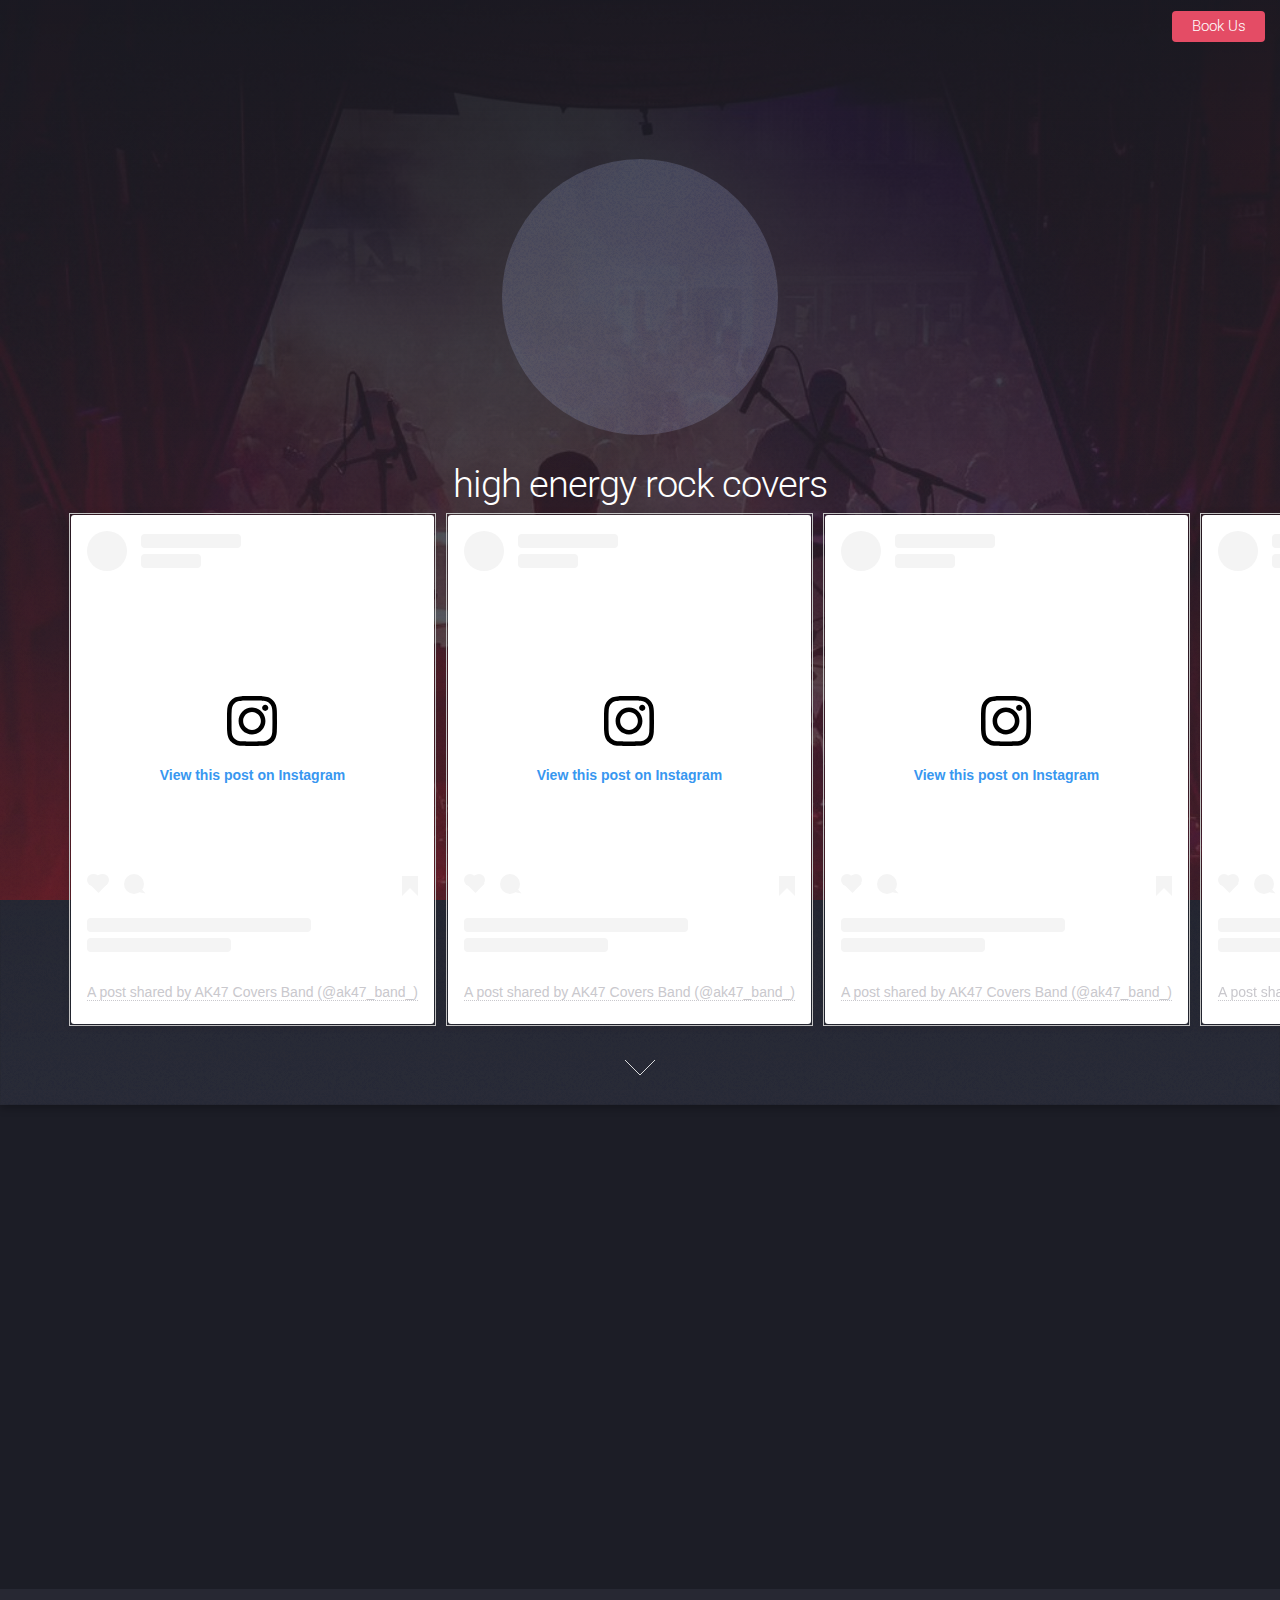
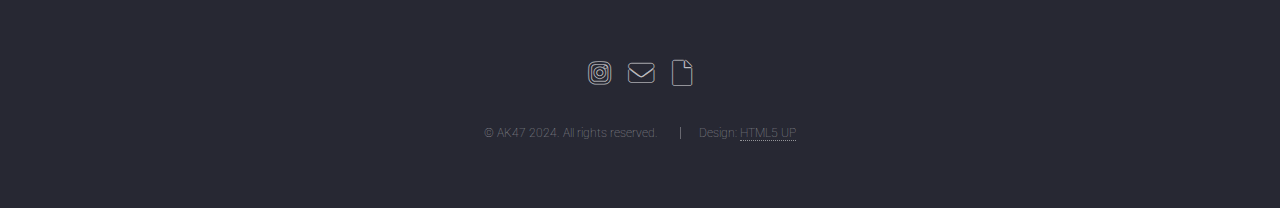
==== commit 59dd477b: "Update" ====
--- a/index.html
+++ b/index.html
@@ -36,9 +36,402 @@
 				<header>
 					<h2>high energy rock covers</h2>
 				</header>
-			</div>
-			<a href="#four" class="goto-next scrolly">Next</a>
+				<div class="instagram-grid">
+					<div class="instagram-embed">
+						<blockquote class="instagram-media"
+							data-instgrm-permalink="https://www.instagram.com/p/C0wWuwDNmiI/?utm_source=ig_embed&amp;utm_campaign=loading"
+							data-instgrm-version="14"
+							style=" background:#FFF; border:0; border-radius:3px; box-shadow:0 0 1px 0 rgba(0,0,0,0.5),0 1px 10px 0 rgba(0,0,0,0.15); margin: 1px; max-width:540px; min-width:326px; padding:0; width:99.375%; width:-webkit-calc(100% - 2px); width:calc(100% - 2px);">
+							<div style="padding:16px;"> <a
+									href="https://www.instagram.com/p/C0wWuwDNmiI/?utm_source=ig_embed&amp;utm_campaign=loading"
+									style=" background:#FFFFFF; line-height:0; padding:0 0; text-align:center; text-decoration:none; width:100%;"
+									target="_blank">
+									<div style=" display: flex; flex-direction: row; align-items: center;">
+										<div
+											style="background-color: #F4F4F4; border-radius: 50%; flex-grow: 0; height: 40px; margin-right: 14px; width: 40px;">
+										</div>
+										<div
+											style="display: flex; flex-direction: column; flex-grow: 1; justify-content: center;">
+											<div
+												style=" background-color: #F4F4F4; border-radius: 4px; flex-grow: 0; height: 14px; margin-bottom: 6px; width: 100px;">
+											</div>
+											<div
+												style=" background-color: #F4F4F4; border-radius: 4px; flex-grow: 0; height: 14px; width: 60px;">
+											</div>
+										</div>
+									</div>
+									<div style="padding: 19% 0;"></div>
+									<div style="display:block; height:50px; margin:0 auto 12px; width:50px;"><svg
+											width="50px" height="50px" viewBox="0 0 60 60" version="1.1"
+											xmlns="https://www.w3.org/2000/svg"
+											xmlns:xlink="https://www.w3.org/1999/xlink">
+											<g stroke="none" stroke-width="1" fill="none" fill-rule="evenodd">
+												<g transform="translate(-511.000000, -20.000000)" fill="#000000">
+													<g>
+														<path
+															d="M556.869,30.41 C554.814,30.41 553.148,32.076 553.148,34.131 C553.148,36.186 554.814,37.852 556.869,37.852 C558.924,37.852 560.59,36.186 560.59,34.131 C560.59,32.076 558.924,30.41 556.869,30.41 M541,60.657 C535.114,60.657 530.342,55.887 530.342,50 C530.342,44.114 535.114,39.342 541,39.342 C546.887,39.342 551.658,44.114 551.658,50 C551.658,55.887 546.887,60.657 541,60.657 M541,33.886 C532.1,33.886 524.886,41.1 524.886,50 C524.886,58.899 532.1,66.113 541,66.113 C549.9,66.113 557.115,58.899 557.115,50 C557.115,41.1 549.9,33.886 541,33.886 M565.378,62.101 C565.244,65.022 564.756,66.606 564.346,67.663 C563.803,69.06 563.154,70.057 562.106,71.106 C561.058,72.155 560.06,72.803 558.662,73.347 C557.607,73.757 556.021,74.244 553.102,74.378 C549.944,74.521 548.997,74.552 541,74.552 C533.003,74.552 532.056,74.521 528.898,74.378 C525.979,74.244 524.393,73.757 523.338,73.347 C521.94,72.803 520.942,72.155 519.894,71.106 C518.846,70.057 518.197,69.06 517.654,67.663 C517.244,66.606 516.755,65.022 516.623,62.101 C516.479,58.943 516.448,57.996 516.448,50 C516.448,42.003 516.479,41.056 516.623,37.899 C516.755,34.978 517.244,33.391 517.654,32.338 C518.197,30.938 518.846,29.942 519.894,28.894 C520.942,27.846 521.94,27.196 523.338,26.654 C524.393,26.244 525.979,25.756 528.898,25.623 C532.057,25.479 533.004,25.448 541,25.448 C548.997,25.448 549.943,25.479 553.102,25.623 C556.021,25.756 557.607,26.244 558.662,26.654 C560.06,27.196 561.058,27.846 562.106,28.894 C563.154,29.942 563.803,30.938 564.346,32.338 C564.756,33.391 565.244,34.978 565.378,37.899 C565.522,41.056 565.552,42.003 565.552,50 C565.552,57.996 565.522,58.943 565.378,62.101 M570.82,37.631 C570.674,34.438 570.167,32.258 569.425,30.349 C568.659,28.377 567.633,26.702 565.965,25.035 C564.297,23.368 562.623,22.342 560.652,21.575 C558.743,20.834 556.562,20.326 553.369,20.18 C550.169,20.033 549.148,20 541,20 C532.853,20 531.831,20.033 528.631,20.18 C525.438,20.326 523.257,20.834 521.349,21.575 C519.376,22.342 517.703,23.368 516.035,25.035 C514.368,26.702 513.342,28.377 512.574,30.349 C511.834,32.258 511.326,34.438 511.181,37.631 C511.035,40.831 511,41.851 511,50 C511,58.147 511.035,59.17 511.181,62.369 C511.326,65.562 511.834,67.743 512.574,69.651 C513.342,71.625 514.368,73.296 516.035,74.965 C517.703,76.634 519.376,77.658 521.349,78.425 C523.257,79.167 525.438,79.673 528.631,79.82 C531.831,79.965 532.853,80.001 541,80.001 C549.148,80.001 550.169,79.965 553.369,79.82 C556.562,79.673 558.743,79.167 560.652,78.425 C562.623,77.658 564.297,76.634 565.965,74.965 C567.633,73.296 568.659,71.625 569.425,69.651 C570.167,67.743 570.674,65.562 570.82,62.369 C570.966,59.17 571,58.147 571,50 C571,41.851 570.966,40.831 570.82,37.631">
+														</path>
+													</g>
+												</g>
+											</g>
+										</svg></div>
+									<div style="padding-top: 8px;">
+										<div
+											style=" color:#3897f0; font-family:Arial,sans-serif; font-size:14px; font-style:normal; font-weight:550; line-height:18px;">
+											View this post on Instagram</div>
+									</div>
+									<div style="padding: 12.5% 0;"></div>
+									<div
+										style="display: flex; flex-direction: row; margin-bottom: 14px; align-items: center;">
+										<div>
+											<div
+												style="background-color: #F4F4F4; border-radius: 50%; height: 12.5px; width: 12.5px; transform: translateX(0px) translateY(7px);">
+											</div>
+											<div
+												style="background-color: #F4F4F4; height: 12.5px; transform: rotate(-45deg) translateX(3px) translateY(1px); width: 12.5px; flex-grow: 0; margin-right: 14px; margin-left: 2px;">
+											</div>
+											<div
+												style="background-color: #F4F4F4; border-radius: 50%; height: 12.5px; width: 12.5px; transform: translateX(9px) translateY(-18px);">
+											</div>
+										</div>
+										<div style="margin-left: 8px;">
+											<div
+												style=" background-color: #F4F4F4; border-radius: 50%; flex-grow: 0; height: 20px; width: 20px;">
+											</div>
+											<div
+												style=" width: 0; height: 0; border-top: 2px solid transparent; border-left: 6px solid #f4f4f4; border-bottom: 2px solid transparent; transform: translateX(16px) translateY(-4px) rotate(30deg)">
+											</div>
+										</div>
+										<div style="margin-left: auto;">
+											<div
+												style=" width: 0px; border-top: 8px solid #F4F4F4; border-right: 8px solid transparent; transform: translateY(16px);">
+											</div>
+											<div
+												style=" background-color: #F4F4F4; flex-grow: 0; height: 12px; width: 16px; transform: translateY(-4px);">
+											</div>
+											<div
+												style=" width: 0; height: 0; border-top: 8px solid #F4F4F4; border-left: 8px solid transparent; transform: translateY(-4px) translateX(8px);">
+											</div>
+										</div>
+									</div>
+									<div
+										style="display: flex; flex-direction: column; flex-grow: 1; justify-content: center; margin-bottom: 24px;">
+										<div
+											style=" background-color: #F4F4F4; border-radius: 4px; flex-grow: 0; height: 14px; margin-bottom: 6px; width: 224px;">
+										</div>
+										<div
+											style=" background-color: #F4F4F4; border-radius: 4px; flex-grow: 0; height: 14px; width: 144px;">
+										</div>
+									</div>
+								</a>
+								<p
+									style=" color:#c9c8cd; font-family:Arial,sans-serif; font-size:14px; line-height:17px; margin-bottom:0; margin-top:8px; overflow:hidden; padding:8px 0 7px; text-align:center; text-overflow:ellipsis; white-space:nowrap;">
+									<a href="https://www.instagram.com/p/C0wWuwDNmiI/?utm_source=ig_embed&amp;utm_campaign=loading"
+										style=" color:#c9c8cd; font-family:Arial,sans-serif; font-size:14px; font-style:normal; font-weight:normal; line-height:17px; text-decoration:none;"
+										target="_blank">A post shared by AK47 Covers Band (@ak47_band_)</a>
+								</p>
+							</div>
+						</blockquote>
+					</div>
+					<div class="instagram-embed">
+						<script async src="https://www.instagram.com/embed.js"></script>
+						<blockquote class="instagram-media" data-instgrm-captioned
+							data-instgrm-permalink="https://www.instagram.com/p/C0wVuuUt02O/?utm_source=ig_embed&amp;utm_campaign=loading"
+							data-instgrm-version="14"
+							style=" background:#FFF; border:0; border-radius:3px; box-shadow:0 0 1px 0 rgba(0,0,0,0.5),0 1px 10px 0 rgba(0,0,0,0.15); margin: 1px; max-width:540px; min-width:326px; padding:0; width:99.375%; width:-webkit-calc(100% - 2px); width:calc(100% - 2px);">
+							<div style="padding:16px;"> <a
+									href="https://www.instagram.com/p/C0wVuuUt02O/?utm_source=ig_embed&amp;utm_campaign=loading"
+									style=" background:#FFFFFF; line-height:0; padding:0 0; text-align:center; text-decoration:none; width:100%;"
+									target="_blank">
+									<div style=" display: flex; flex-direction: row; align-items: center;">
+										<div
+											style="background-color: #F4F4F4; border-radius: 50%; flex-grow: 0; height: 40px; margin-right: 14px; width: 40px;">
+										</div>
+										<div
+											style="display: flex; flex-direction: column; flex-grow: 1; justify-content: center;">
+											<div
+												style=" background-color: #F4F4F4; border-radius: 4px; flex-grow: 0; height: 14px; margin-bottom: 6px; width: 100px;">
+											</div>
+											<div
+												style=" background-color: #F4F4F4; border-radius: 4px; flex-grow: 0; height: 14px; width: 60px;">
+											</div>
+										</div>
+									</div>
+									<div style="padding: 19% 0;"></div>
+									<div style="display:block; height:50px; margin:0 auto 12px; width:50px;"><svg
+											width="50px" height="50px" viewBox="0 0 60 60" version="1.1"
+											xmlns="https://www.w3.org/2000/svg"
+											xmlns:xlink="https://www.w3.org/1999/xlink">
+											<g stroke="none" stroke-width="1" fill="none" fill-rule="evenodd">
+												<g transform="translate(-511.000000, -20.000000)" fill="#000000">
+													<g>
+														<path
+															d="M556.869,30.41 C554.814,30.41 553.148,32.076 553.148,34.131 C553.148,36.186 554.814,37.852 556.869,37.852 C558.924,37.852 560.59,36.186 560.59,34.131 C560.59,32.076 558.924,30.41 556.869,30.41 M541,60.657 C535.114,60.657 530.342,55.887 530.342,50 C530.342,44.114 535.114,39.342 541,39.342 C546.887,39.342 551.658,44.114 551.658,50 C551.658,55.887 546.887,60.657 541,60.657 M541,33.886 C532.1,33.886 524.886,41.1 524.886,50 C524.886,58.899 532.1,66.113 541,66.113 C549.9,66.113 557.115,58.899 557.115,50 C557.115,41.1 549.9,33.886 541,33.886 M565.378,62.101 C565.244,65.022 564.756,66.606 564.346,67.663 C563.803,69.06 563.154,70.057 562.106,71.106 C561.058,72.155 560.06,72.803 558.662,73.347 C557.607,73.757 556.021,74.244 553.102,74.378 C549.944,74.521 548.997,74.552 541,74.552 C533.003,74.552 532.056,74.521 528.898,74.378 C525.979,74.244 524.393,73.757 523.338,73.347 C521.94,72.803 520.942,72.155 519.894,71.106 C518.846,70.057 518.197,69.06 517.654,67.663 C517.244,66.606 516.755,65.022 516.623,62.101 C516.479,58.943 516.448,57.996 516.448,50 C516.448,42.003 516.479,41.056 516.623,37.899 C516.755,34.978 517.244,33.391 517.654,32.338 C518.197,30.938 518.846,29.942 519.894,28.894 C520.942,27.846 521.94,27.196 523.338,26.654 C524.393,26.244 525.979,25.756 528.898,25.623 C532.057,25.479 533.004,25.448 541,25.448 C548.997,25.448 549.943,25.479 553.102,25.623 C556.021,25.756 557.607,26.244 558.662,26.654 C560.06,27.196 561.058,27.846 562.106,28.894 C563.154,29.942 563.803,30.938 564.346,32.338 C564.756,33.391 565.244,34.978 565.378,37.899 C565.522,41.056 565.552,42.003 565.552,50 C565.552,57.996 565.522,58.943 565.378,62.101 M570.82,37.631 C570.674,34.438 570.167,32.258 569.425,30.349 C568.659,28.377 567.633,26.702 565.965,25.035 C564.297,23.368 562.623,22.342 560.652,21.575 C558.743,20.834 556.562,20.326 553.369,20.18 C550.169,20.033 549.148,20 541,20 C532.853,20 531.831,20.033 528.631,20.18 C525.438,20.326 523.257,20.834 521.349,21.575 C519.376,22.342 517.703,23.368 516.035,25.035 C514.368,26.702 513.342,28.377 512.574,30.349 C511.834,32.258 511.326,34.438 511.181,37.631 C511.035,40.831 511,41.851 511,50 C511,58.147 511.035,59.17 511.181,62.369 C511.326,65.562 511.834,67.743 512.574,69.651 C513.342,71.625 514.368,73.296 516.035,74.965 C517.703,76.634 519.376,77.658 521.349,78.425 C523.257,79.167 525.438,79.673 528.631,79.82 C531.831,79.965 532.853,80.001 541,80.001 C549.148,80.001 550.169,79.965 553.369,79.82 C556.562,79.673 558.743,79.167 560.652,78.425 C562.623,77.658 564.297,76.634 565.965,74.965 C567.633,73.296 568.659,71.625 569.425,69.651 C570.167,67.743 570.674,65.562 570.82,62.369 C570.966,59.17 571,58.147 571,50 C571,41.851 570.966,40.831 570.82,37.631">
+														</path>
+													</g>
+												</g>
+											</g>
+										</svg></div>
+									<div style="padding-top: 8px;">
+										<div
+											style=" color:#3897f0; font-family:Arial,sans-serif; font-size:14px; font-style:normal; font-weight:550; line-height:18px;">
+											View this post on Instagram</div>
+									</div>
+									<div style="padding: 12.5% 0;"></div>
+									<div
+										style="display: flex; flex-direction: row; margin-bottom: 14px; align-items: center;">
+										<div>
+											<div
+												style="background-color: #F4F4F4; border-radius: 50%; height: 12.5px; width: 12.5px; transform: translateX(0px) translateY(7px);">
+											</div>
+											<div
+												style="background-color: #F4F4F4; height: 12.5px; transform: rotate(-45deg) translateX(3px) translateY(1px); width: 12.5px; flex-grow: 0; margin-right: 14px; margin-left: 2px;">
+											</div>
+											<div
+												style="background-color: #F4F4F4; border-radius: 50%; height: 12.5px; width: 12.5px; transform: translateX(9px) translateY(-18px);">
+											</div>
+										</div>
+										<div style="margin-left: 8px;">
+											<div
+												style=" background-color: #F4F4F4; border-radius: 50%; flex-grow: 0; height: 20px; width: 20px;">
+											</div>
+											<div
+												style=" width: 0; height: 0; border-top: 2px solid transparent; border-left: 6px solid #f4f4f4; border-bottom: 2px solid transparent; transform: translateX(16px) translateY(-4px) rotate(30deg)">
+											</div>
+										</div>
+										<div style="margin-left: auto;">
+											<div
+												style=" width: 0px; border-top: 8px solid #F4F4F4; border-right: 8px solid transparent; transform: translateY(16px);">
+											</div>
+											<div
+												style=" background-color: #F4F4F4; flex-grow: 0; height: 12px; width: 16px; transform: translateY(-4px);">
+											</div>
+											<div
+												style=" width: 0; height: 0; border-top: 8px solid #F4F4F4; border-left: 8px solid transparent; transform: translateY(-4px) translateX(8px);">
+											</div>
+										</div>
+									</div>
+									<div
+										style="display: flex; flex-direction: column; flex-grow: 1; justify-content: center; margin-bottom: 24px;">
+										<div
+											style=" background-color: #F4F4F4; border-radius: 4px; flex-grow: 0; height: 14px; margin-bottom: 6px; width: 224px;">
+										</div>
+										<div
+											style=" background-color: #F4F4F4; border-radius: 4px; flex-grow: 0; height: 14px; width: 144px;">
+										</div>
+									</div>
+								</a>
+								<p
+									style=" color:#c9c8cd; font-family:Arial,sans-serif; font-size:14px; line-height:17px; margin-bottom:0; margin-top:8px; overflow:hidden; padding:8px 0 7px; text-align:center; text-overflow:ellipsis; white-space:nowrap;">
+									<a href="https://www.instagram.com/p/C0wVuuUt02O/?utm_source=ig_embed&amp;utm_campaign=loading"
+										style=" color:#c9c8cd; font-family:Arial,sans-serif; font-size:14px; font-style:normal; font-weight:normal; line-height:17px; text-decoration:none;"
+										target="_blank">A post shared by AK47 Covers Band (@ak47_band_)</a>
+								</p>
+							</div>
+						</blockquote>
+					</div>
+					<div class="instagram-embed">
+						<script async src="https://www.instagram.com/embed.js"></script>
+						<blockquote class="instagram-media" data-instgrm-captioned
+							data-instgrm-permalink="https://www.instagram.com/p/C0wXWlqt_Jk/?utm_source=ig_embed&amp;utm_campaign=loading"
+							data-instgrm-version="14"
+							style=" background:#FFF; border:0; border-radius:3px; box-shadow:0 0 1px 0 rgba(0,0,0,0.5),0 1px 10px 0 rgba(0,0,0,0.15); margin: 1px; max-width:540px; min-width:326px; padding:0; width:99.375%; width:-webkit-calc(100% - 2px); width:calc(100% - 2px);">
+							<div style="padding:16px;"> <a
+									href="https://www.instagram.com/p/C0wXWlqt_Jk/?utm_source=ig_embed&amp;utm_campaign=loading"
+									style=" background:#FFFFFF; line-height:0; padding:0 0; text-align:center; text-decoration:none; width:100%;"
+									target="_blank">
+									<div style=" display: flex; flex-direction: row; align-items: center;">
+										<div
+											style="background-color: #F4F4F4; border-radius: 50%; flex-grow: 0; height: 40px; margin-right: 14px; width: 40px;">
+										</div>
+										<div
+											style="display: flex; flex-direction: column; flex-grow: 1; justify-content: center;">
+											<div
+												style=" background-color: #F4F4F4; border-radius: 4px; flex-grow: 0; height: 14px; margin-bottom: 6px; width: 100px;">
+											</div>
+											<div
+												style=" background-color: #F4F4F4; border-radius: 4px; flex-grow: 0; height: 14px; width: 60px;">
+											</div>
+										</div>
+									</div>
+									<div style="padding: 19% 0;"></div>
+									<div style="display:block; height:50px; margin:0 auto 12px; width:50px;"><svg
+											width="50px" height="50px" viewBox="0 0 60 60" version="1.1"
+											xmlns="https://www.w3.org/2000/svg"
+											xmlns:xlink="https://www.w3.org/1999/xlink">
+											<g stroke="none" stroke-width="1" fill="none" fill-rule="evenodd">
+												<g transform="translate(-511.000000, -20.000000)" fill="#000000">
+													<g>
+														<path
+															d="M556.869,30.41 C554.814,30.41 553.148,32.076 553.148,34.131 C553.148,36.186 554.814,37.852 556.869,37.852 C558.924,37.852 560.59,36.186 560.59,34.131 C560.59,32.076 558.924,30.41 556.869,30.41 M541,60.657 C535.114,60.657 530.342,55.887 530.342,50 C530.342,44.114 535.114,39.342 541,39.342 C546.887,39.342 551.658,44.114 551.658,50 C551.658,55.887 546.887,60.657 541,60.657 M541,33.886 C532.1,33.886 524.886,41.1 524.886,50 C524.886,58.899 532.1,66.113 541,66.113 C549.9,66.113 557.115,58.899 557.115,50 C557.115,41.1 549.9,33.886 541,33.886 M565.378,62.101 C565.244,65.022 564.756,66.606 564.346,67.663 C563.803,69.06 563.154,70.057 562.106,71.106 C561.058,72.155 560.06,72.803 558.662,73.347 C557.607,73.757 556.021,74.244 553.102,74.378 C549.944,74.521 548.997,74.552 541,74.552 C533.003,74.552 532.056,74.521 528.898,74.378 C525.979,74.244 524.393,73.757 523.338,73.347 C521.94,72.803 520.942,72.155 519.894,71.106 C518.846,70.057 518.197,69.06 517.654,67.663 C517.244,66.606 516.755,65.022 516.623,62.101 C516.479,58.943 516.448,57.996 516.448,50 C516.448,42.003 516.479,41.056 516.623,37.899 C516.755,34.978 517.244,33.391 517.654,32.338 C518.197,30.938 518.846,29.942 519.894,28.894 C520.942,27.846 521.94,27.196 523.338,26.654 C524.393,26.244 525.979,25.756 528.898,25.623 C532.057,25.479 533.004,25.448 541,25.448 C548.997,25.448 549.943,25.479 553.102,25.623 C556.021,25.756 557.607,26.244 558.662,26.654 C560.06,27.196 561.058,27.846 562.106,28.894 C563.154,29.942 563.803,30.938 564.346,32.338 C564.756,33.391 565.244,34.978 565.378,37.899 C565.522,41.056 565.552,42.003 565.552,50 C565.552,57.996 565.522,58.943 565.378,62.101 M570.82,37.631 C570.674,34.438 570.167,32.258 569.425,30.349 C568.659,28.377 567.633,26.702 565.965,25.035 C564.297,23.368 562.623,22.342 560.652,21.575 C558.743,20.834 556.562,20.326 553.369,20.18 C550.169,20.033 549.148,20 541,20 C532.853,20 531.831,20.033 528.631,20.18 C525.438,20.326 523.257,20.834 521.349,21.575 C519.376,22.342 517.703,23.368 516.035,25.035 C514.368,26.702 513.342,28.377 512.574,30.349 C511.834,32.258 511.326,34.438 511.181,37.631 C511.035,40.831 511,41.851 511,50 C511,58.147 511.035,59.17 511.181,62.369 C511.326,65.562 511.834,67.743 512.574,69.651 C513.342,71.625 514.368,73.296 516.035,74.965 C517.703,76.634 519.376,77.658 521.349,78.425 C523.257,79.167 525.438,79.673 528.631,79.82 C531.831,79.965 532.853,80.001 541,80.001 C549.148,80.001 550.169,79.965 553.369,79.82 C556.562,79.673 558.743,79.167 560.652,78.425 C562.623,77.658 564.297,76.634 565.965,74.965 C567.633,73.296 568.659,71.625 569.425,69.651 C570.167,67.743 570.674,65.562 570.82,62.369 C570.966,59.17 571,58.147 571,50 C571,41.851 570.966,40.831 570.82,37.631">
+														</path>
+													</g>
+												</g>
+											</g>
+										</svg></div>
+									<div style="padding-top: 8px;">
+										<div
+											style=" color:#3897f0; font-family:Arial,sans-serif; font-size:14px; font-style:normal; font-weight:550; line-height:18px;">
+											View this post on Instagram</div>
+									</div>
+									<div style="padding: 12.5% 0;"></div>
+									<div
+										style="display: flex; flex-direction: row; margin-bottom: 14px; align-items: center;">
+										<div>
+											<div
+												style="background-color: #F4F4F4; border-radius: 50%; height: 12.5px; width: 12.5px; transform: translateX(0px) translateY(7px);">
+											</div>
+											<div
+												style="background-color: #F4F4F4; height: 12.5px; transform: rotate(-45deg) translateX(3px) translateY(1px); width: 12.5px; flex-grow: 0; margin-right: 14px; margin-left: 2px;">
+											</div>
+											<div
+												style="background-color: #F4F4F4; border-radius: 50%; height: 12.5px; width: 12.5px; transform: translateX(9px) translateY(-18px);">
+											</div>
+										</div>
+										<div style="margin-left: 8px;">
+											<div
+												style=" background-color: #F4F4F4; border-radius: 50%; flex-grow: 0; height: 20px; width: 20px;">
+											</div>
+											<div
+												style=" width: 0; height: 0; border-top: 2px solid transparent; border-left: 6px solid #f4f4f4; border-bottom: 2px solid transparent; transform: translateX(16px) translateY(-4px) rotate(30deg)">
+											</div>
+										</div>
+										<div style="margin-left: auto;">
+											<div
+												style=" width: 0px; border-top: 8px solid #F4F4F4; border-right: 8px solid transparent; transform: translateY(16px);">
+											</div>
+											<div
+												style=" background-color: #F4F4F4; flex-grow: 0; height: 12px; width: 16px; transform: translateY(-4px);">
+											</div>
+											<div
+												style=" width: 0; height: 0; border-top: 8px solid #F4F4F4; border-left: 8px solid transparent; transform: translateY(-4px) translateX(8px);">
+											</div>
+										</div>
+									</div>
+									<div
+										style="display: flex; flex-direction: column; flex-grow: 1; justify-content: center; margin-bottom: 24px;">
+										<div
+											style=" background-color: #F4F4F4; border-radius: 4px; flex-grow: 0; height: 14px; margin-bottom: 6px; width: 224px;">
+										</div>
+										<div
+											style=" background-color: #F4F4F4; border-radius: 4px; flex-grow: 0; height: 14px; width: 144px;">
+										</div>
+									</div>
+								</a>
+								<p
+									style=" color:#c9c8cd; font-family:Arial,sans-serif; font-size:14px; line-height:17px; margin-bottom:0; margin-top:8px; overflow:hidden; padding:8px 0 7px; text-align:center; text-overflow:ellipsis; white-space:nowrap;">
+									<a href="https://www.instagram.com/p/C0wXWlqt_Jk/?utm_source=ig_embed&amp;utm_campaign=loading"
+										style=" color:#c9c8cd; font-family:Arial,sans-serif; font-size:14px; font-style:normal; font-weight:normal; line-height:17px; text-decoration:none;"
+										target="_blank">A post shared by AK47 Covers Band (@ak47_band_)</a>
+								</p>
+							</div>
+						</blockquote>
+					</div>
+					<div class="instagram-embed">
+						<script async src="https://www.instagram.com/embed.js"></script>
+						<blockquote class="instagram-media" data-instgrm-captioned
+							data-instgrm-permalink="https://www.instagram.com/p/C0wTDwKtenr/?utm_source=ig_embed&amp;utm_campaign=loading"
+							data-instgrm-version="14"
+							style=" background:#FFF; border:0; border-radius:3px; box-shadow:0 0 1px 0 rgba(0,0,0,0.5),0 1px 10px 0 rgba(0,0,0,0.15); margin: 1px; max-width:540px; min-width:326px; padding:0; width:99.375%; width:-webkit-calc(100% - 2px); width:calc(100% - 2px);">
+							<div style="padding:16px;"> <a
+									href="https://www.instagram.com/p/C0wTDwKtenr/?utm_source=ig_embed&amp;utm_campaign=loading"
+									style=" background:#FFFFFF; line-height:0; padding:0 0; text-align:center; text-decoration:none; width:100%;"
+									target="_blank">
+									<div style=" display: flex; flex-direction: row; align-items: center;">
+										<div
+											style="background-color: #F4F4F4; border-radius: 50%; flex-grow: 0; height: 40px; margin-right: 14px; width: 40px;">
+										</div>
+										<div
+											style="display: flex; flex-direction: column; flex-grow: 1; justify-content: center;">
+											<div
+												style=" background-color: #F4F4F4; border-radius: 4px; flex-grow: 0; height: 14px; margin-bottom: 6px; width: 100px;">
+											</div>
+											<div
+												style=" background-color: #F4F4F4; border-radius: 4px; flex-grow: 0; height: 14px; width: 60px;">
+											</div>
+										</div>
+									</div>
+									<div style="padding: 19% 0;"></div>
+									<div style="display:block; height:50px; margin:0 auto 12px; width:50px;"><svg
+											width="50px" height="50px" viewBox="0 0 60 60" version="1.1"
+											xmlns="https://www.w3.org/2000/svg"
+											xmlns:xlink="https://www.w3.org/1999/xlink">
+											<g stroke="none" stroke-width="1" fill="none" fill-rule="evenodd">
+												<g transform="translate(-511.000000, -20.000000)" fill="#000000">
+													<g>
+														<path
+															d="M556.869,30.41 C554.814,30.41 553.148,32.076 553.148,34.131 C553.148,36.186 554.814,37.852 556.869,37.852 C558.924,37.852 560.59,36.186 560.59,34.131 C560.59,32.076 558.924,30.41 556.869,30.41 M541,60.657 C535.114,60.657 530.342,55.887 530.342,50 C530.342,44.114 535.114,39.342 541,39.342 C546.887,39.342 551.658,44.114 551.658,50 C551.658,55.887 546.887,60.657 541,60.657 M541,33.886 C532.1,33.886 524.886,41.1 524.886,50 C524.886,58.899 532.1,66.113 541,66.113 C549.9,66.113 557.115,58.899 557.115,50 C557.115,41.1 549.9,33.886 541,33.886 M565.378,62.101 C565.244,65.022 564.756,66.606 564.346,67.663 C563.803,69.06 563.154,70.057 562.106,71.106 C561.058,72.155 560.06,72.803 558.662,73.347 C557.607,73.757 556.021,74.244 553.102,74.378 C549.944,74.521 548.997,74.552 541,74.552 C533.003,74.552 532.056,74.521 528.898,74.378 C525.979,74.244 524.393,73.757 523.338,73.347 C521.94,72.803 520.942,72.155 519.894,71.106 C518.846,70.057 518.197,69.06 517.654,67.663 C517.244,66.606 516.755,65.022 516.623,62.101 C516.479,58.943 516.448,57.996 516.448,50 C516.448,42.003 516.479,41.056 516.623,37.899 C516.755,34.978 517.244,33.391 517.654,32.338 C518.197,30.938 518.846,29.942 519.894,28.894 C520.942,27.846 521.94,27.196 523.338,26.654 C524.393,26.244 525.979,25.756 528.898,25.623 C532.057,25.479 533.004,25.448 541,25.448 C548.997,25.448 549.943,25.479 553.102,25.623 C556.021,25.756 557.607,26.244 558.662,26.654 C560.06,27.196 561.058,27.846 562.106,28.894 C563.154,29.942 563.803,30.938 564.346,32.338 C564.756,33.391 565.244,34.978 565.378,37.899 C565.522,41.056 565.552,42.003 565.552,50 C565.552,57.996 565.522,58.943 565.378,62.101 M570.82,37.631 C570.674,34.438 570.167,32.258 569.425,30.349 C568.659,28.377 567.633,26.702 565.965,25.035 C564.297,23.368 562.623,22.342 560.652,21.575 C558.743,20.834 556.562,20.326 553.369,20.18 C550.169,20.033 549.148,20 541,20 C532.853,20 531.831,20.033 528.631,20.18 C525.438,20.326 523.257,20.834 521.349,21.575 C519.376,22.342 517.703,23.368 516.035,25.035 C514.368,26.702 513.342,28.377 512.574,30.349 C511.834,32.258 511.326,34.438 511.181,37.631 C511.035,40.831 511,41.851 511,50 C511,58.147 511.035,59.17 511.181,62.369 C511.326,65.562 511.834,67.743 512.574,69.651 C513.342,71.625 514.368,73.296 516.035,74.965 C517.703,76.634 519.376,77.658 521.349,78.425 C523.257,79.167 525.438,79.673 528.631,79.82 C531.831,79.965 532.853,80.001 541,80.001 C549.148,80.001 550.169,79.965 553.369,79.82 C556.562,79.673 558.743,79.167 560.652,78.425 C562.623,77.658 564.297,76.634 565.965,74.965 C567.633,73.296 568.659,71.625 569.425,69.651 C570.167,67.743 570.674,65.562 570.82,62.369 C570.966,59.17 571,58.147 571,50 C571,41.851 570.966,40.831 570.82,37.631">
+														</path>
+													</g>
+												</g>
+											</g>
+										</svg></div>
+									<div style="padding-top: 8px;">
+										<div
+											style=" color:#3897f0; font-family:Arial,sans-serif; font-size:14px; font-style:normal; font-weight:550; line-height:18px;">
+											View this post on Instagram</div>
+									</div>
+									<div style="padding: 12.5% 0;"></div>
+									<div
+										style="display: flex; flex-direction: row; margin-bottom: 14px; align-items: center;">
+										<div>
+											<div
+												style="background-color: #F4F4F4; border-radius: 50%; height: 12.5px; width: 12.5px; transform: translateX(0px) translateY(7px);">
+											</div>
+											<div
+												style="background-color: #F4F4F4; height: 12.5px; transform: rotate(-45deg) translateX(3px) translateY(1px); width: 12.5px; flex-grow: 0; margin-right: 14px; margin-left: 2px;">
+											</div>
+											<div
+												style="background-color: #F4F4F4; border-radius: 50%; height: 12.5px; width: 12.5px; transform: translateX(9px) translateY(-18px);">
+											</div>
+										</div>
+										<div style="margin-left: 8px;">
+											<div
+												style=" background-color: #F4F4F4; border-radius: 50%; flex-grow: 0; height: 20px; width: 20px;">
+											</div>
+											<div
+												style=" width: 0; height: 0; border-top: 2px solid transparent; border-left: 6px solid #f4f4f4; border-bottom: 2px solid transparent; transform: translateX(16px) translateY(-4px) rotate(30deg)">
+											</div>
+										</div>
+										<div style="margin-left: auto;">
+											<div
+												style=" width: 0px; border-top: 8px solid #F4F4F4; border-right: 8px solid transparent; transform: translateY(16px);">
+											</div>
+											<div
+												style=" background-color: #F4F4F4; flex-grow: 0; height: 12px; width: 16px; transform: translateY(-4px);">
+											</div>
+											<div
+												style=" width: 0; height: 0; border-top: 8px solid #F4F4F4; border-left: 8px solid transparent; transform: translateY(-4px) translateX(8px);">
+											</div>
+										</div>
+									</div>
+									<div
+										style="display: flex; flex-direction: column; flex-grow: 1; justify-content: center; margin-bottom: 24px;">
+										<div
+											style=" background-color: #F4F4F4; border-radius: 4px; flex-grow: 0; height: 14px; margin-bottom: 6px; width: 224px;">
+										</div>
+										<div
+											style=" background-color: #F4F4F4; border-radius: 4px; flex-grow: 0; height: 14px; width: 144px;">
+										</div>
+									</div>
+								</a>
+								<p
+									style=" color:#c9c8cd; font-family:Arial,sans-serif; font-size:14px; line-height:17px; margin-bottom:0; margin-top:8px; overflow:hidden; padding:8px 0 7px; text-align:center; text-overflow:ellipsis; white-space:nowrap;">
+									<a href="https://www.instagram.com/p/C0wTDwKtenr/?utm_source=ig_embed&amp;utm_campaign=loading"
+										style=" color:#c9c8cd; font-family:Arial,sans-serif; font-size:14px; font-style:normal; font-weight:normal; line-height:17px; text-decoration:none;"
+										target="_blank">A post shared by AK47 Covers Band (@ak47_band_)</a>
+								</p>
+							</div>
+						</blockquote>
+						<script async src="https://www.instagram.com/embed.js"></script>
+					</div>
+				</div>
+
+				<a href="#four" class="goto-next scrolly">Next</a>
 		</section>
+
+
+
 		<!-- Four -->
 		<section id="four" class="wrapper style1 special fade-up">
 			<div class="container">
--- a/assets/css/main.css
+++ b/assets/css/main.css
@@ -2519,6 +2519,26 @@
 	padding: 0;
 }
 
+/* Instagram */
+.instagram-grid {
+	display: grid;
+	grid-template-columns: 1fr 1fr 1fr 1fr;
+	/* Creates two columns */
+	grid-template-rows: auto auto;
+	/* Two rows, height adjusts to content */
+	gap: 10px;
+	/* Space between the embeds */
+	max-width: 100%;
+	/* Adjust the max-width as necessary */
+	margin: 0;
+	/* Centers the grid in the parent element */
+}
+
+.instagram-embed {
+	border: 1px solid #ccc;
+	/* Optional: adds a border around each embed */
+}
+
 /* Icon */
 
 .icon {
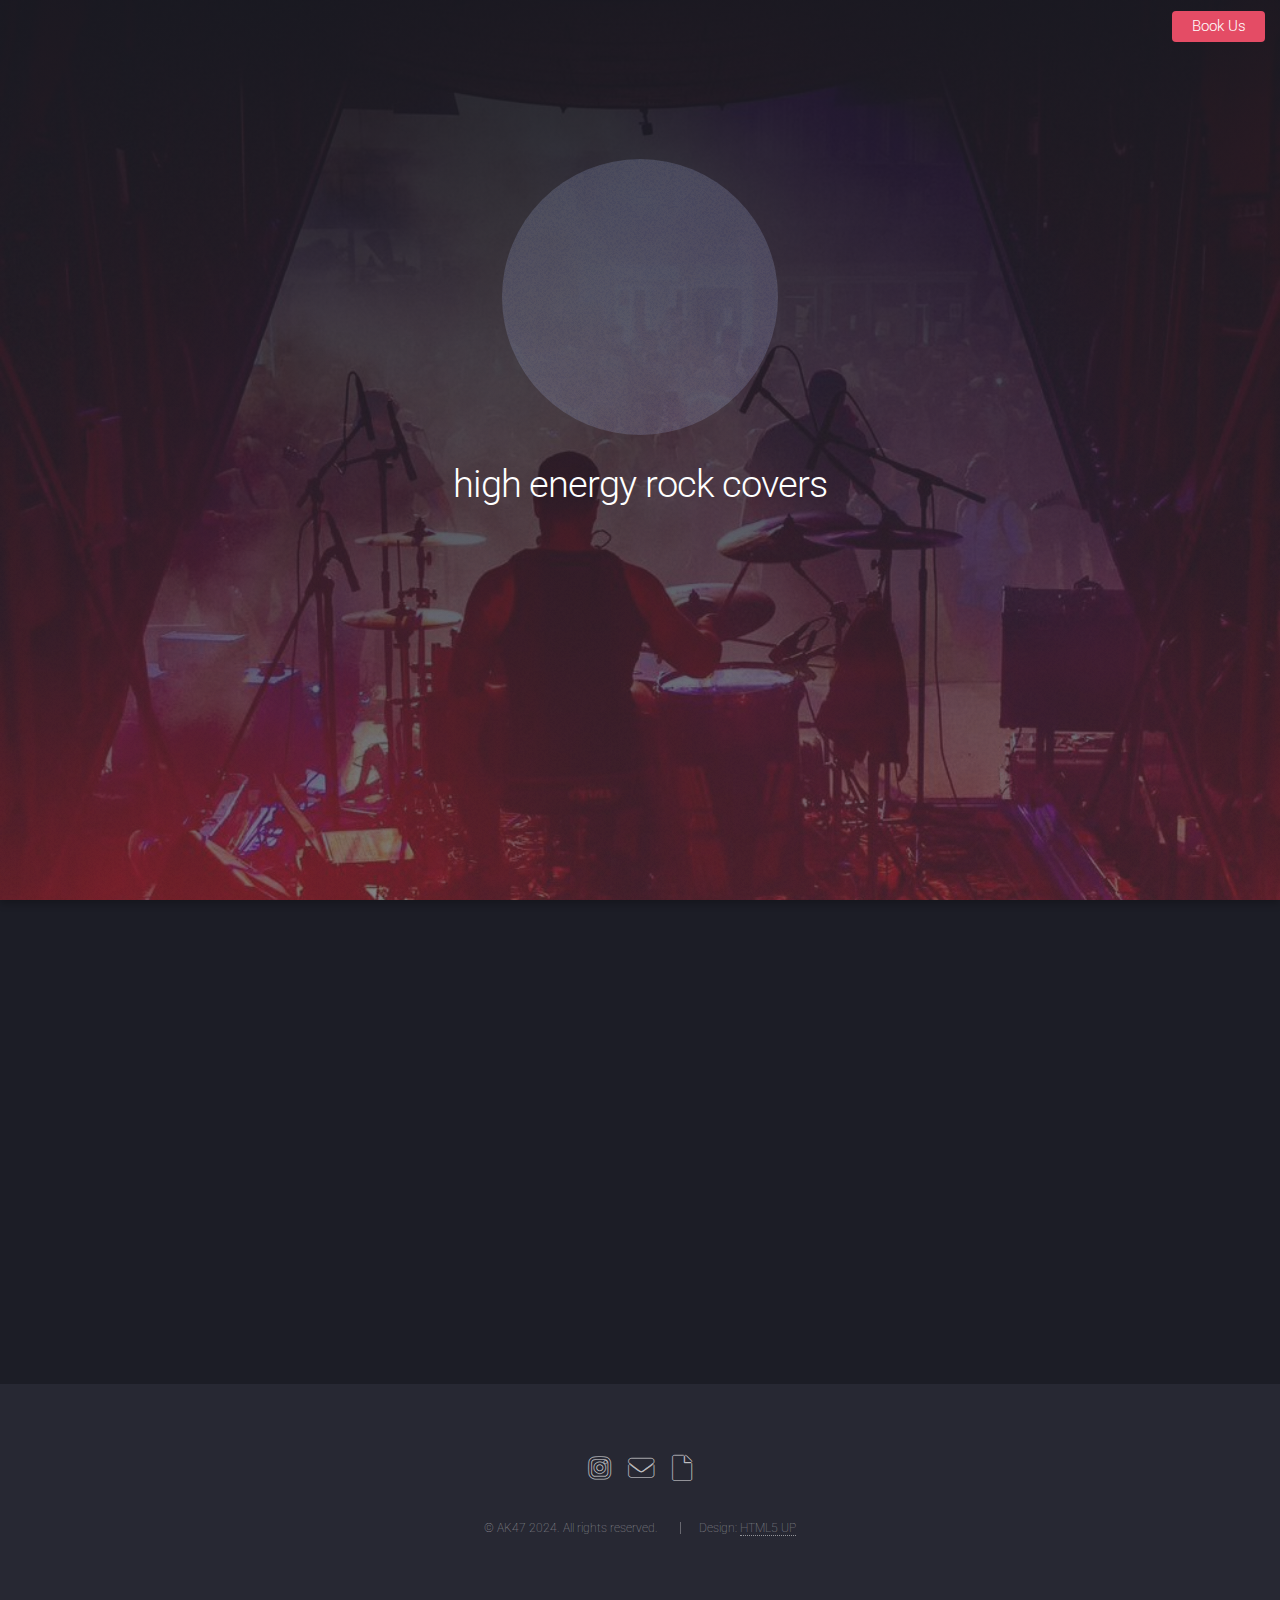
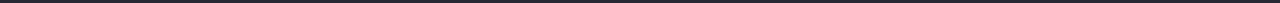
==== commit 520eb573: "Update index.html" ====
--- a/index.html
+++ b/index.html
@@ -24,7 +24,7 @@
 			<h1 id="logo"><a href="index.html"></a></h1>
 			<nav id="nav">
 				<ul>
-					<li><a href="#" class="button primary">Book Us</a></li>
+					<li><a href="https://ig.me/m/ak47_band_" class="button primary">Book Us</a></li>
 				</ul>
 			</nav>
 		</header>
@@ -36,439 +36,58 @@
 				<header>
 					<h2>high energy rock covers</h2>
 				</header>
-				<div class="instagram-grid">
-					<div class="instagram-embed">
-						<blockquote class="instagram-media"
-							data-instgrm-permalink="https://www.instagram.com/p/C0wWuwDNmiI/?utm_source=ig_embed&amp;utm_campaign=loading"
-							data-instgrm-version="14"
-							style=" background:#FFF; border:0; border-radius:3px; box-shadow:0 0 1px 0 rgba(0,0,0,0.5),0 1px 10px 0 rgba(0,0,0,0.15); margin: 1px; max-width:540px; min-width:326px; padding:0; width:99.375%; width:-webkit-calc(100% - 2px); width:calc(100% - 2px);">
-							<div style="padding:16px;"> <a
-									href="https://www.instagram.com/p/C0wWuwDNmiI/?utm_source=ig_embed&amp;utm_campaign=loading"
-									style=" background:#FFFFFF; line-height:0; padding:0 0; text-align:center; text-decoration:none; width:100%;"
-									target="_blank">
-									<div style=" display: flex; flex-direction: row; align-items: center;">
-										<div
-											style="background-color: #F4F4F4; border-radius: 50%; flex-grow: 0; height: 40px; margin-right: 14px; width: 40px;">
-										</div>
-										<div
-											style="display: flex; flex-direction: column; flex-grow: 1; justify-content: center;">
-											<div
-												style=" background-color: #F4F4F4; border-radius: 4px; flex-grow: 0; height: 14px; margin-bottom: 6px; width: 100px;">
-											</div>
-											<div
-												style=" background-color: #F4F4F4; border-radius: 4px; flex-grow: 0; height: 14px; width: 60px;">
-											</div>
-										</div>
-									</div>
-									<div style="padding: 19% 0;"></div>
-									<div style="display:block; height:50px; margin:0 auto 12px; width:50px;"><svg
-											width="50px" height="50px" viewBox="0 0 60 60" version="1.1"
-											xmlns="https://www.w3.org/2000/svg"
-											xmlns:xlink="https://www.w3.org/1999/xlink">
-											<g stroke="none" stroke-width="1" fill="none" fill-rule="evenodd">
-												<g transform="translate(-511.000000, -20.000000)" fill="#000000">
-													<g>
-														<path
-															d="M556.869,30.41 C554.814,30.41 553.148,32.076 553.148,34.131 C553.148,36.186 554.814,37.852 556.869,37.852 C558.924,37.852 560.59,36.186 560.59,34.131 C560.59,32.076 558.924,30.41 556.869,30.41 M541,60.657 C535.114,60.657 530.342,55.887 530.342,50 C530.342,44.114 535.114,39.342 541,39.342 C546.887,39.342 551.658,44.114 551.658,50 C551.658,55.887 546.887,60.657 541,60.657 M541,33.886 C532.1,33.886 524.886,41.1 524.886,50 C524.886,58.899 532.1,66.113 541,66.113 C549.9,66.113 557.115,58.899 557.115,50 C557.115,41.1 549.9,33.886 541,33.886 M565.378,62.101 C565.244,65.022 564.756,66.606 564.346,67.663 C563.803,69.06 563.154,70.057 562.106,71.106 C561.058,72.155 560.06,72.803 558.662,73.347 C557.607,73.757 556.021,74.244 553.102,74.378 C549.944,74.521 548.997,74.552 541,74.552 C533.003,74.552 532.056,74.521 528.898,74.378 C525.979,74.244 524.393,73.757 523.338,73.347 C521.94,72.803 520.942,72.155 519.894,71.106 C518.846,70.057 518.197,69.06 517.654,67.663 C517.244,66.606 516.755,65.022 516.623,62.101 C516.479,58.943 516.448,57.996 516.448,50 C516.448,42.003 516.479,41.056 516.623,37.899 C516.755,34.978 517.244,33.391 517.654,32.338 C518.197,30.938 518.846,29.942 519.894,28.894 C520.942,27.846 521.94,27.196 523.338,26.654 C524.393,26.244 525.979,25.756 528.898,25.623 C532.057,25.479 533.004,25.448 541,25.448 C548.997,25.448 549.943,25.479 553.102,25.623 C556.021,25.756 557.607,26.244 558.662,26.654 C560.06,27.196 561.058,27.846 562.106,28.894 C563.154,29.942 563.803,30.938 564.346,32.338 C564.756,33.391 565.244,34.978 565.378,37.899 C565.522,41.056 565.552,42.003 565.552,50 C565.552,57.996 565.522,58.943 565.378,62.101 M570.82,37.631 C570.674,34.438 570.167,32.258 569.425,30.349 C568.659,28.377 567.633,26.702 565.965,25.035 C564.297,23.368 562.623,22.342 560.652,21.575 C558.743,20.834 556.562,20.326 553.369,20.18 C550.169,20.033 549.148,20 541,20 C532.853,20 531.831,20.033 528.631,20.18 C525.438,20.326 523.257,20.834 521.349,21.575 C519.376,22.342 517.703,23.368 516.035,25.035 C514.368,26.702 513.342,28.377 512.574,30.349 C511.834,32.258 511.326,34.438 511.181,37.631 C511.035,40.831 511,41.851 511,50 C511,58.147 511.035,59.17 511.181,62.369 C511.326,65.562 511.834,67.743 512.574,69.651 C513.342,71.625 514.368,73.296 516.035,74.965 C517.703,76.634 519.376,77.658 521.349,78.425 C523.257,79.167 525.438,79.673 528.631,79.82 C531.831,79.965 532.853,80.001 541,80.001 C549.148,80.001 550.169,79.965 553.369,79.82 C556.562,79.673 558.743,79.167 560.652,78.425 C562.623,77.658 564.297,76.634 565.965,74.965 C567.633,73.296 568.659,71.625 569.425,69.651 C570.167,67.743 570.674,65.562 570.82,62.369 C570.966,59.17 571,58.147 571,50 C571,41.851 570.966,40.831 570.82,37.631">
-														</path>
-													</g>
-												</g>
-											</g>
-										</svg></div>
-									<div style="padding-top: 8px;">
-										<div
-											style=" color:#3897f0; font-family:Arial,sans-serif; font-size:14px; font-style:normal; font-weight:550; line-height:18px;">
-											View this post on Instagram</div>
-									</div>
-									<div style="padding: 12.5% 0;"></div>
-									<div
-										style="display: flex; flex-direction: row; margin-bottom: 14px; align-items: center;">
-										<div>
-											<div
-												style="background-color: #F4F4F4; border-radius: 50%; height: 12.5px; width: 12.5px; transform: translateX(0px) translateY(7px);">
-											</div>
-											<div
-												style="background-color: #F4F4F4; height: 12.5px; transform: rotate(-45deg) translateX(3px) translateY(1px); width: 12.5px; flex-grow: 0; margin-right: 14px; margin-left: 2px;">
-											</div>
-											<div
-												style="background-color: #F4F4F4; border-radius: 50%; height: 12.5px; width: 12.5px; transform: translateX(9px) translateY(-18px);">
-											</div>
-										</div>
-										<div style="margin-left: 8px;">
-											<div
-												style=" background-color: #F4F4F4; border-radius: 50%; flex-grow: 0; height: 20px; width: 20px;">
-											</div>
-											<div
-												style=" width: 0; height: 0; border-top: 2px solid transparent; border-left: 6px solid #f4f4f4; border-bottom: 2px solid transparent; transform: translateX(16px) translateY(-4px) rotate(30deg)">
-											</div>
-										</div>
-										<div style="margin-left: auto;">
-											<div
-												style=" width: 0px; border-top: 8px solid #F4F4F4; border-right: 8px solid transparent; transform: translateY(16px);">
-											</div>
-											<div
-												style=" background-color: #F4F4F4; flex-grow: 0; height: 12px; width: 16px; transform: translateY(-4px);">
-											</div>
-											<div
-												style=" width: 0; height: 0; border-top: 8px solid #F4F4F4; border-left: 8px solid transparent; transform: translateY(-4px) translateX(8px);">
-											</div>
-										</div>
-									</div>
-									<div
-										style="display: flex; flex-direction: column; flex-grow: 1; justify-content: center; margin-bottom: 24px;">
-										<div
-											style=" background-color: #F4F4F4; border-radius: 4px; flex-grow: 0; height: 14px; margin-bottom: 6px; width: 224px;">
-										</div>
-										<div
-											style=" background-color: #F4F4F4; border-radius: 4px; flex-grow: 0; height: 14px; width: 144px;">
-										</div>
-									</div>
-								</a>
-								<p
-									style=" color:#c9c8cd; font-family:Arial,sans-serif; font-size:14px; line-height:17px; margin-bottom:0; margin-top:8px; overflow:hidden; padding:8px 0 7px; text-align:center; text-overflow:ellipsis; white-space:nowrap;">
-									<a href="https://www.instagram.com/p/C0wWuwDNmiI/?utm_source=ig_embed&amp;utm_campaign=loading"
-										style=" color:#c9c8cd; font-family:Arial,sans-serif; font-size:14px; font-style:normal; font-weight:normal; line-height:17px; text-decoration:none;"
-										target="_blank">A post shared by AK47 Covers Band (@ak47_band_)</a>
-								</p>
-							</div>
-						</blockquote>
-					</div>
-					<div class="instagram-embed">
-						<script async src="https://www.instagram.com/embed.js"></script>
-						<blockquote class="instagram-media" data-instgrm-captioned
-							data-instgrm-permalink="https://www.instagram.com/p/C0wVuuUt02O/?utm_source=ig_embed&amp;utm_campaign=loading"
-							data-instgrm-version="14"
-							style=" background:#FFF; border:0; border-radius:3px; box-shadow:0 0 1px 0 rgba(0,0,0,0.5),0 1px 10px 0 rgba(0,0,0,0.15); margin: 1px; max-width:540px; min-width:326px; padding:0; width:99.375%; width:-webkit-calc(100% - 2px); width:calc(100% - 2px);">
-							<div style="padding:16px;"> <a
-									href="https://www.instagram.com/p/C0wVuuUt02O/?utm_source=ig_embed&amp;utm_campaign=loading"
-									style=" background:#FFFFFF; line-height:0; padding:0 0; text-align:center; text-decoration:none; width:100%;"
-									target="_blank">
-									<div style=" display: flex; flex-direction: row; align-items: center;">
-										<div
-											style="background-color: #F4F4F4; border-radius: 50%; flex-grow: 0; height: 40px; margin-right: 14px; width: 40px;">
-										</div>
-										<div
-											style="display: flex; flex-direction: column; flex-grow: 1; justify-content: center;">
-											<div
-												style=" background-color: #F4F4F4; border-radius: 4px; flex-grow: 0; height: 14px; margin-bottom: 6px; width: 100px;">
-											</div>
-											<div
-												style=" background-color: #F4F4F4; border-radius: 4px; flex-grow: 0; height: 14px; width: 60px;">
-											</div>
-										</div>
-									</div>
-									<div style="padding: 19% 0;"></div>
-									<div style="display:block; height:50px; margin:0 auto 12px; width:50px;"><svg
-											width="50px" height="50px" viewBox="0 0 60 60" version="1.1"
-											xmlns="https://www.w3.org/2000/svg"
-											xmlns:xlink="https://www.w3.org/1999/xlink">
-											<g stroke="none" stroke-width="1" fill="none" fill-rule="evenodd">
-												<g transform="translate(-511.000000, -20.000000)" fill="#000000">
-													<g>
-														<path
-															d="M556.869,30.41 C554.814,30.41 553.148,32.076 553.148,34.131 C553.148,36.186 554.814,37.852 556.869,37.852 C558.924,37.852 560.59,36.186 560.59,34.131 C560.59,32.076 558.924,30.41 556.869,30.41 M541,60.657 C535.114,60.657 530.342,55.887 530.342,50 C530.342,44.114 535.114,39.342 541,39.342 C546.887,39.342 551.658,44.114 551.658,50 C551.658,55.887 546.887,60.657 541,60.657 M541,33.886 C532.1,33.886 524.886,41.1 524.886,50 C524.886,58.899 532.1,66.113 541,66.113 C549.9,66.113 557.115,58.899 557.115,50 C557.115,41.1 549.9,33.886 541,33.886 M565.378,62.101 C565.244,65.022 564.756,66.606 564.346,67.663 C563.803,69.06 563.154,70.057 562.106,71.106 C561.058,72.155 560.06,72.803 558.662,73.347 C557.607,73.757 556.021,74.244 553.102,74.378 C549.944,74.521 548.997,74.552 541,74.552 C533.003,74.552 532.056,74.521 528.898,74.378 C525.979,74.244 524.393,73.757 523.338,73.347 C521.94,72.803 520.942,72.155 519.894,71.106 C518.846,70.057 518.197,69.06 517.654,67.663 C517.244,66.606 516.755,65.022 516.623,62.101 C516.479,58.943 516.448,57.996 516.448,50 C516.448,42.003 516.479,41.056 516.623,37.899 C516.755,34.978 517.244,33.391 517.654,32.338 C518.197,30.938 518.846,29.942 519.894,28.894 C520.942,27.846 521.94,27.196 523.338,26.654 C524.393,26.244 525.979,25.756 528.898,25.623 C532.057,25.479 533.004,25.448 541,25.448 C548.997,25.448 549.943,25.479 553.102,25.623 C556.021,25.756 557.607,26.244 558.662,26.654 C560.06,27.196 561.058,27.846 562.106,28.894 C563.154,29.942 563.803,30.938 564.346,32.338 C564.756,33.391 565.244,34.978 565.378,37.899 C565.522,41.056 565.552,42.003 565.552,50 C565.552,57.996 565.522,58.943 565.378,62.101 M570.82,37.631 C570.674,34.438 570.167,32.258 569.425,30.349 C568.659,28.377 567.633,26.702 565.965,25.035 C564.297,23.368 562.623,22.342 560.652,21.575 C558.743,20.834 556.562,20.326 553.369,20.18 C550.169,20.033 549.148,20 541,20 C532.853,20 531.831,20.033 528.631,20.18 C525.438,20.326 523.257,20.834 521.349,21.575 C519.376,22.342 517.703,23.368 516.035,25.035 C514.368,26.702 513.342,28.377 512.574,30.349 C511.834,32.258 511.326,34.438 511.181,37.631 C511.035,40.831 511,41.851 511,50 C511,58.147 511.035,59.17 511.181,62.369 C511.326,65.562 511.834,67.743 512.574,69.651 C513.342,71.625 514.368,73.296 516.035,74.965 C517.703,76.634 519.376,77.658 521.349,78.425 C523.257,79.167 525.438,79.673 528.631,79.82 C531.831,79.965 532.853,80.001 541,80.001 C549.148,80.001 550.169,79.965 553.369,79.82 C556.562,79.673 558.743,79.167 560.652,78.425 C562.623,77.658 564.297,76.634 565.965,74.965 C567.633,73.296 568.659,71.625 569.425,69.651 C570.167,67.743 570.674,65.562 570.82,62.369 C570.966,59.17 571,58.147 571,50 C571,41.851 570.966,40.831 570.82,37.631">
-														</path>
-													</g>
-												</g>
-											</g>
-										</svg></div>
-									<div style="padding-top: 8px;">
-										<div
-											style=" color:#3897f0; font-family:Arial,sans-serif; font-size:14px; font-style:normal; font-weight:550; line-height:18px;">
-											View this post on Instagram</div>
-									</div>
-									<div style="padding: 12.5% 0;"></div>
-									<div
-										style="display: flex; flex-direction: row; margin-bottom: 14px; align-items: center;">
-										<div>
-											<div
-												style="background-color: #F4F4F4; border-radius: 50%; height: 12.5px; width: 12.5px; transform: translateX(0px) translateY(7px);">
-											</div>
-											<div
-												style="background-color: #F4F4F4; height: 12.5px; transform: rotate(-45deg) translateX(3px) translateY(1px); width: 12.5px; flex-grow: 0; margin-right: 14px; margin-left: 2px;">
-											</div>
-											<div
-												style="background-color: #F4F4F4; border-radius: 50%; height: 12.5px; width: 12.5px; transform: translateX(9px) translateY(-18px);">
-											</div>
-										</div>
-										<div style="margin-left: 8px;">
-											<div
-												style=" background-color: #F4F4F4; border-radius: 50%; flex-grow: 0; height: 20px; width: 20px;">
-											</div>
-											<div
-												style=" width: 0; height: 0; border-top: 2px solid transparent; border-left: 6px solid #f4f4f4; border-bottom: 2px solid transparent; transform: translateX(16px) translateY(-4px) rotate(30deg)">
-											</div>
-										</div>
-										<div style="margin-left: auto;">
-											<div
-												style=" width: 0px; border-top: 8px solid #F4F4F4; border-right: 8px solid transparent; transform: translateY(16px);">
-											</div>
-											<div
-												style=" background-color: #F4F4F4; flex-grow: 0; height: 12px; width: 16px; transform: translateY(-4px);">
-											</div>
-											<div
-												style=" width: 0; height: 0; border-top: 8px solid #F4F4F4; border-left: 8px solid transparent; transform: translateY(-4px) translateX(8px);">
-											</div>
-										</div>
-									</div>
-									<div
-										style="display: flex; flex-direction: column; flex-grow: 1; justify-content: center; margin-bottom: 24px;">
-										<div
-											style=" background-color: #F4F4F4; border-radius: 4px; flex-grow: 0; height: 14px; margin-bottom: 6px; width: 224px;">
-										</div>
-										<div
-											style=" background-color: #F4F4F4; border-radius: 4px; flex-grow: 0; height: 14px; width: 144px;">
-										</div>
-									</div>
-								</a>
-								<p
-									style=" color:#c9c8cd; font-family:Arial,sans-serif; font-size:14px; line-height:17px; margin-bottom:0; margin-top:8px; overflow:hidden; padding:8px 0 7px; text-align:center; text-overflow:ellipsis; white-space:nowrap;">
-									<a href="https://www.instagram.com/p/C0wVuuUt02O/?utm_source=ig_embed&amp;utm_campaign=loading"
-										style=" color:#c9c8cd; font-family:Arial,sans-serif; font-size:14px; font-style:normal; font-weight:normal; line-height:17px; text-decoration:none;"
-										target="_blank">A post shared by AK47 Covers Band (@ak47_band_)</a>
-								</p>
-							</div>
-						</blockquote>
-					</div>
-					<div class="instagram-embed">
-						<script async src="https://www.instagram.com/embed.js"></script>
-						<blockquote class="instagram-media" data-instgrm-captioned
-							data-instgrm-permalink="https://www.instagram.com/p/C0wXWlqt_Jk/?utm_source=ig_embed&amp;utm_campaign=loading"
-							data-instgrm-version="14"
-							style=" background:#FFF; border:0; border-radius:3px; box-shadow:0 0 1px 0 rgba(0,0,0,0.5),0 1px 10px 0 rgba(0,0,0,0.15); margin: 1px; max-width:540px; min-width:326px; padding:0; width:99.375%; width:-webkit-calc(100% - 2px); width:calc(100% - 2px);">
-							<div style="padding:16px;"> <a
-									href="https://www.instagram.com/p/C0wXWlqt_Jk/?utm_source=ig_embed&amp;utm_campaign=loading"
-									style=" background:#FFFFFF; line-height:0; padding:0 0; text-align:center; text-decoration:none; width:100%;"
-									target="_blank">
-									<div style=" display: flex; flex-direction: row; align-items: center;">
-										<div
-											style="background-color: #F4F4F4; border-radius: 50%; flex-grow: 0; height: 40px; margin-right: 14px; width: 40px;">
-										</div>
-										<div
-											style="display: flex; flex-direction: column; flex-grow: 1; justify-content: center;">
-											<div
-												style=" background-color: #F4F4F4; border-radius: 4px; flex-grow: 0; height: 14px; margin-bottom: 6px; width: 100px;">
-											</div>
-											<div
-												style=" background-color: #F4F4F4; border-radius: 4px; flex-grow: 0; height: 14px; width: 60px;">
-											</div>
-										</div>
-									</div>
-									<div style="padding: 19% 0;"></div>
-									<div style="display:block; height:50px; margin:0 auto 12px; width:50px;"><svg
-											width="50px" height="50px" viewBox="0 0 60 60" version="1.1"
-											xmlns="https://www.w3.org/2000/svg"
-											xmlns:xlink="https://www.w3.org/1999/xlink">
-											<g stroke="none" stroke-width="1" fill="none" fill-rule="evenodd">
-												<g transform="translate(-511.000000, -20.000000)" fill="#000000">
-													<g>
-														<path
-															d="M556.869,30.41 C554.814,30.41 553.148,32.076 553.148,34.131 C553.148,36.186 554.814,37.852 556.869,37.852 C558.924,37.852 560.59,36.186 560.59,34.131 C560.59,32.076 558.924,30.41 556.869,30.41 M541,60.657 C535.114,60.657 530.342,55.887 530.342,50 C530.342,44.114 535.114,39.342 541,39.342 C546.887,39.342 551.658,44.114 551.658,50 C551.658,55.887 546.887,60.657 541,60.657 M541,33.886 C532.1,33.886 524.886,41.1 524.886,50 C524.886,58.899 532.1,66.113 541,66.113 C549.9,66.113 557.115,58.899 557.115,50 C557.115,41.1 549.9,33.886 541,33.886 M565.378,62.101 C565.244,65.022 564.756,66.606 564.346,67.663 C563.803,69.06 563.154,70.057 562.106,71.106 C561.058,72.155 560.06,72.803 558.662,73.347 C557.607,73.757 556.021,74.244 553.102,74.378 C549.944,74.521 548.997,74.552 541,74.552 C533.003,74.552 532.056,74.521 528.898,74.378 C525.979,74.244 524.393,73.757 523.338,73.347 C521.94,72.803 520.942,72.155 519.894,71.106 C518.846,70.057 518.197,69.06 517.654,67.663 C517.244,66.606 516.755,65.022 516.623,62.101 C516.479,58.943 516.448,57.996 516.448,50 C516.448,42.003 516.479,41.056 516.623,37.899 C516.755,34.978 517.244,33.391 517.654,32.338 C518.197,30.938 518.846,29.942 519.894,28.894 C520.942,27.846 521.94,27.196 523.338,26.654 C524.393,26.244 525.979,25.756 528.898,25.623 C532.057,25.479 533.004,25.448 541,25.448 C548.997,25.448 549.943,25.479 553.102,25.623 C556.021,25.756 557.607,26.244 558.662,26.654 C560.06,27.196 561.058,27.846 562.106,28.894 C563.154,29.942 563.803,30.938 564.346,32.338 C564.756,33.391 565.244,34.978 565.378,37.899 C565.522,41.056 565.552,42.003 565.552,50 C565.552,57.996 565.522,58.943 565.378,62.101 M570.82,37.631 C570.674,34.438 570.167,32.258 569.425,30.349 C568.659,28.377 567.633,26.702 565.965,25.035 C564.297,23.368 562.623,22.342 560.652,21.575 C558.743,20.834 556.562,20.326 553.369,20.18 C550.169,20.033 549.148,20 541,20 C532.853,20 531.831,20.033 528.631,20.18 C525.438,20.326 523.257,20.834 521.349,21.575 C519.376,22.342 517.703,23.368 516.035,25.035 C514.368,26.702 513.342,28.377 512.574,30.349 C511.834,32.258 511.326,34.438 511.181,37.631 C511.035,40.831 511,41.851 511,50 C511,58.147 511.035,59.17 511.181,62.369 C511.326,65.562 511.834,67.743 512.574,69.651 C513.342,71.625 514.368,73.296 516.035,74.965 C517.703,76.634 519.376,77.658 521.349,78.425 C523.257,79.167 525.438,79.673 528.631,79.82 C531.831,79.965 532.853,80.001 541,80.001 C549.148,80.001 550.169,79.965 553.369,79.82 C556.562,79.673 558.743,79.167 560.652,78.425 C562.623,77.658 564.297,76.634 565.965,74.965 C567.633,73.296 568.659,71.625 569.425,69.651 C570.167,67.743 570.674,65.562 570.82,62.369 C570.966,59.17 571,58.147 571,50 C571,41.851 570.966,40.831 570.82,37.631">
-														</path>
-													</g>
-												</g>
-											</g>
-										</svg></div>
-									<div style="padding-top: 8px;">
-										<div
-											style=" color:#3897f0; font-family:Arial,sans-serif; font-size:14px; font-style:normal; font-weight:550; line-height:18px;">
-											View this post on Instagram</div>
-									</div>
-									<div style="padding: 12.5% 0;"></div>
-									<div
-										style="display: flex; flex-direction: row; margin-bottom: 14px; align-items: center;">
-										<div>
-											<div
-												style="background-color: #F4F4F4; border-radius: 50%; height: 12.5px; width: 12.5px; transform: translateX(0px) translateY(7px);">
-											</div>
-											<div
-												style="background-color: #F4F4F4; height: 12.5px; transform: rotate(-45deg) translateX(3px) translateY(1px); width: 12.5px; flex-grow: 0; margin-right: 14px; margin-left: 2px;">
-											</div>
-											<div
-												style="background-color: #F4F4F4; border-radius: 50%; height: 12.5px; width: 12.5px; transform: translateX(9px) translateY(-18px);">
-											</div>
-										</div>
-										<div style="margin-left: 8px;">
-											<div
-												style=" background-color: #F4F4F4; border-radius: 50%; flex-grow: 0; height: 20px; width: 20px;">
-											</div>
-											<div
-												style=" width: 0; height: 0; border-top: 2px solid transparent; border-left: 6px solid #f4f4f4; border-bottom: 2px solid transparent; transform: translateX(16px) translateY(-4px) rotate(30deg)">
-											</div>
-										</div>
-										<div style="margin-left: auto;">
-											<div
-												style=" width: 0px; border-top: 8px solid #F4F4F4; border-right: 8px solid transparent; transform: translateY(16px);">
-											</div>
-											<div
-												style=" background-color: #F4F4F4; flex-grow: 0; height: 12px; width: 16px; transform: translateY(-4px);">
-											</div>
-											<div
-												style=" width: 0; height: 0; border-top: 8px solid #F4F4F4; border-left: 8px solid transparent; transform: translateY(-4px) translateX(8px);">
-											</div>
-										</div>
-									</div>
-									<div
-										style="display: flex; flex-direction: column; flex-grow: 1; justify-content: center; margin-bottom: 24px;">
-										<div
-											style=" background-color: #F4F4F4; border-radius: 4px; flex-grow: 0; height: 14px; margin-bottom: 6px; width: 224px;">
-										</div>
-										<div
-											style=" background-color: #F4F4F4; border-radius: 4px; flex-grow: 0; height: 14px; width: 144px;">
-										</div>
-									</div>
-								</a>
-								<p
-									style=" color:#c9c8cd; font-family:Arial,sans-serif; font-size:14px; line-height:17px; margin-bottom:0; margin-top:8px; overflow:hidden; padding:8px 0 7px; text-align:center; text-overflow:ellipsis; white-space:nowrap;">
-									<a href="https://www.instagram.com/p/C0wXWlqt_Jk/?utm_source=ig_embed&amp;utm_campaign=loading"
-										style=" color:#c9c8cd; font-family:Arial,sans-serif; font-size:14px; font-style:normal; font-weight:normal; line-height:17px; text-decoration:none;"
-										target="_blank">A post shared by AK47 Covers Band (@ak47_band_)</a>
-								</p>
-							</div>
-						</blockquote>
-					</div>
-					<div class="instagram-embed">
-						<script async src="https://www.instagram.com/embed.js"></script>
-						<blockquote class="instagram-media" data-instgrm-captioned
-							data-instgrm-permalink="https://www.instagram.com/p/C0wTDwKtenr/?utm_source=ig_embed&amp;utm_campaign=loading"
-							data-instgrm-version="14"
-							style=" background:#FFF; border:0; border-radius:3px; box-shadow:0 0 1px 0 rgba(0,0,0,0.5),0 1px 10px 0 rgba(0,0,0,0.15); margin: 1px; max-width:540px; min-width:326px; padding:0; width:99.375%; width:-webkit-calc(100% - 2px); width:calc(100% - 2px);">
-							<div style="padding:16px;"> <a
-									href="https://www.instagram.com/p/C0wTDwKtenr/?utm_source=ig_embed&amp;utm_campaign=loading"
-									style=" background:#FFFFFF; line-height:0; padding:0 0; text-align:center; text-decoration:none; width:100%;"
-									target="_blank">
-									<div style=" display: flex; flex-direction: row; align-items: center;">
-										<div
-											style="background-color: #F4F4F4; border-radius: 50%; flex-grow: 0; height: 40px; margin-right: 14px; width: 40px;">
-										</div>
-										<div
-											style="display: flex; flex-direction: column; flex-grow: 1; justify-content: center;">
-											<div
-												style=" background-color: #F4F4F4; border-radius: 4px; flex-grow: 0; height: 14px; margin-bottom: 6px; width: 100px;">
-											</div>
-											<div
-												style=" background-color: #F4F4F4; border-radius: 4px; flex-grow: 0; height: 14px; width: 60px;">
-											</div>
-										</div>
-									</div>
-									<div style="padding: 19% 0;"></div>
-									<div style="display:block; height:50px; margin:0 auto 12px; width:50px;"><svg
-											width="50px" height="50px" viewBox="0 0 60 60" version="1.1"
-											xmlns="https://www.w3.org/2000/svg"
-											xmlns:xlink="https://www.w3.org/1999/xlink">
-											<g stroke="none" stroke-width="1" fill="none" fill-rule="evenodd">
-												<g transform="translate(-511.000000, -20.000000)" fill="#000000">
-													<g>
-														<path
-															d="M556.869,30.41 C554.814,30.41 553.148,32.076 553.148,34.131 C553.148,36.186 554.814,37.852 556.869,37.852 C558.924,37.852 560.59,36.186 560.59,34.131 C560.59,32.076 558.924,30.41 556.869,30.41 M541,60.657 C535.114,60.657 530.342,55.887 530.342,50 C530.342,44.114 535.114,39.342 541,39.342 C546.887,39.342 551.658,44.114 551.658,50 C551.658,55.887 546.887,60.657 541,60.657 M541,33.886 C532.1,33.886 524.886,41.1 524.886,50 C524.886,58.899 532.1,66.113 541,66.113 C549.9,66.113 557.115,58.899 557.115,50 C557.115,41.1 549.9,33.886 541,33.886 M565.378,62.101 C565.244,65.022 564.756,66.606 564.346,67.663 C563.803,69.06 563.154,70.057 562.106,71.106 C561.058,72.155 560.06,72.803 558.662,73.347 C557.607,73.757 556.021,74.244 553.102,74.378 C549.944,74.521 548.997,74.552 541,74.552 C533.003,74.552 532.056,74.521 528.898,74.378 C525.979,74.244 524.393,73.757 523.338,73.347 C521.94,72.803 520.942,72.155 519.894,71.106 C518.846,70.057 518.197,69.06 517.654,67.663 C517.244,66.606 516.755,65.022 516.623,62.101 C516.479,58.943 516.448,57.996 516.448,50 C516.448,42.003 516.479,41.056 516.623,37.899 C516.755,34.978 517.244,33.391 517.654,32.338 C518.197,30.938 518.846,29.942 519.894,28.894 C520.942,27.846 521.94,27.196 523.338,26.654 C524.393,26.244 525.979,25.756 528.898,25.623 C532.057,25.479 533.004,25.448 541,25.448 C548.997,25.448 549.943,25.479 553.102,25.623 C556.021,25.756 557.607,26.244 558.662,26.654 C560.06,27.196 561.058,27.846 562.106,28.894 C563.154,29.942 563.803,30.938 564.346,32.338 C564.756,33.391 565.244,34.978 565.378,37.899 C565.522,41.056 565.552,42.003 565.552,50 C565.552,57.996 565.522,58.943 565.378,62.101 M570.82,37.631 C570.674,34.438 570.167,32.258 569.425,30.349 C568.659,28.377 567.633,26.702 565.965,25.035 C564.297,23.368 562.623,22.342 560.652,21.575 C558.743,20.834 556.562,20.326 553.369,20.18 C550.169,20.033 549.148,20 541,20 C532.853,20 531.831,20.033 528.631,20.18 C525.438,20.326 523.257,20.834 521.349,21.575 C519.376,22.342 517.703,23.368 516.035,25.035 C514.368,26.702 513.342,28.377 512.574,30.349 C511.834,32.258 511.326,34.438 511.181,37.631 C511.035,40.831 511,41.851 511,50 C511,58.147 511.035,59.17 511.181,62.369 C511.326,65.562 511.834,67.743 512.574,69.651 C513.342,71.625 514.368,73.296 516.035,74.965 C517.703,76.634 519.376,77.658 521.349,78.425 C523.257,79.167 525.438,79.673 528.631,79.82 C531.831,79.965 532.853,80.001 541,80.001 C549.148,80.001 550.169,79.965 553.369,79.82 C556.562,79.673 558.743,79.167 560.652,78.425 C562.623,77.658 564.297,76.634 565.965,74.965 C567.633,73.296 568.659,71.625 569.425,69.651 C570.167,67.743 570.674,65.562 570.82,62.369 C570.966,59.17 571,58.147 571,50 C571,41.851 570.966,40.831 570.82,37.631">
-														</path>
-													</g>
-												</g>
-											</g>
-										</svg></div>
-									<div style="padding-top: 8px;">
-										<div
-											style=" color:#3897f0; font-family:Arial,sans-serif; font-size:14px; font-style:normal; font-weight:550; line-height:18px;">
-											View this post on Instagram</div>
-									</div>
-									<div style="padding: 12.5% 0;"></div>
-									<div
-										style="display: flex; flex-direction: row; margin-bottom: 14px; align-items: center;">
-										<div>
-											<div
-												style="background-color: #F4F4F4; border-radius: 50%; height: 12.5px; width: 12.5px; transform: translateX(0px) translateY(7px);">
-											</div>
-											<div
-												style="background-color: #F4F4F4; height: 12.5px; transform: rotate(-45deg) translateX(3px) translateY(1px); width: 12.5px; flex-grow: 0; margin-right: 14px; margin-left: 2px;">
-											</div>
-											<div
-												style="background-color: #F4F4F4; border-radius: 50%; height: 12.5px; width: 12.5px; transform: translateX(9px) translateY(-18px);">
-											</div>
-										</div>
-										<div style="margin-left: 8px;">
-											<div
-												style=" background-color: #F4F4F4; border-radius: 50%; flex-grow: 0; height: 20px; width: 20px;">
-											</div>
-											<div
-												style=" width: 0; height: 0; border-top: 2px solid transparent; border-left: 6px solid #f4f4f4; border-bottom: 2px solid transparent; transform: translateX(16px) translateY(-4px) rotate(30deg)">
-											</div>
-										</div>
-										<div style="margin-left: auto;">
-											<div
-												style=" width: 0px; border-top: 8px solid #F4F4F4; border-right: 8px solid transparent; transform: translateY(16px);">
-											</div>
-											<div
-												style=" background-color: #F4F4F4; flex-grow: 0; height: 12px; width: 16px; transform: translateY(-4px);">
-											</div>
-											<div
-												style=" width: 0; height: 0; border-top: 8px solid #F4F4F4; border-left: 8px solid transparent; transform: translateY(-4px) translateX(8px);">
-											</div>
-										</div>
-									</div>
-									<div
-										style="display: flex; flex-direction: column; flex-grow: 1; justify-content: center; margin-bottom: 24px;">
-										<div
-											style=" background-color: #F4F4F4; border-radius: 4px; flex-grow: 0; height: 14px; margin-bottom: 6px; width: 224px;">
-										</div>
-										<div
-											style=" background-color: #F4F4F4; border-radius: 4px; flex-grow: 0; height: 14px; width: 144px;">
-										</div>
-									</div>
-								</a>
-								<p
-									style=" color:#c9c8cd; font-family:Arial,sans-serif; font-size:14px; line-height:17px; margin-bottom:0; margin-top:8px; overflow:hidden; padding:8px 0 7px; text-align:center; text-overflow:ellipsis; white-space:nowrap;">
-									<a href="https://www.instagram.com/p/C0wTDwKtenr/?utm_source=ig_embed&amp;utm_campaign=loading"
-										style=" color:#c9c8cd; font-family:Arial,sans-serif; font-size:14px; font-style:normal; font-weight:normal; line-height:17px; text-decoration:none;"
-										target="_blank">A post shared by AK47 Covers Band (@ak47_band_)</a>
-								</p>
-							</div>
-						</blockquote>
-						<script async src="https://www.instagram.com/embed.js"></script>
-					</div>
-				</div>
 
-				<a href="#four" class="goto-next scrolly">Next</a>
-		</section>
+				<br>
+				<br>
+				<script src="https://static.elfsight.com/platform/platform.js" data-use-service-core defer>
+				</script>
+				<div class="elfsight-app-a2a3ec85-567d-4216-9844-96ce96cd7ad8" data-elfsight-app-lazy></div>
+			</div>
+	</div>
+	</div>
+
+	<a href="#four" class="goto-next scrolly">Next</a>
+	</section>
 
 
 
-		<!-- Four -->
-		<section id="four" class="wrapper style1 special fade-up">
-			<div class="container">
-				<div class="box alt">
-					<div class="row gtr-uniform">
-						<section class="col-12 col-6-medium col-12-xsmall">
-							<a href="files/ak47riskassessment.pdf">
-								<span class="icon solid alt major fa-file"></span>
-							</a>
-							<h3>Risk Assessment</h3>
-						</section>
-						<section class="col-12 col-6-medium col-12-xsmall">
-							<a href="files/insurancecert.pdf">
-								<span class="icon solid alt major fa-file"></span>
-							</a>
-							<h3>Insurance</h3>
-						</section>
-					</div>
+	<!-- Four -->
+	<section id="four" class="wrapper style1 special fade-up">
+		<div class="container">
+			<div class="box alt">
+				<div class="row gtr-uniform">
+					<section class="col-12 col-6-medium col-12-xsmall">
+						<a href="files/ak47riskassessment.pdf">
+							<span class="icon solid alt major fa-file"></span>
+						</a>
+						<h3>Risk Assessment</h3>
+					</section>
+					<section class="col-12 col-6-medium col-12-xsmall">
+						<a href="files/insurancecert.pdf">
+							<span class="icon solid alt major fa-file"></span>
+						</a>
+						<h3>Insurance</h3>
+					</section>
 				</div>
+			</div>
 
-			</div>
-		</section>
+		</div>
+	</section>
 
-		<!-- Footer -->
-		<footer id="footer">
-			<ul class="icons">
-				<li><a href="https://www.instagram.com/ak47_band_/" class="icon brands alt fa-instagram"><span
-							class="label">Instagram</span></a></li>
-				<li><a href="#" class="icon solid alt fa-envelope"><span class="label">Email</span></a></li>
-				<li><a href="https://1drv.ms/x/c/d0cd24c8493ccb40/AUDLPEnIJM0ggNC8KQAAAAA?e=rzPaMM"
-						class="icon solid alt fa-file"><span class="label">Admin</span></a></li>
-			</ul>
-			<ul class="copyright">
-				<li>&copy; AK47 2024. All rights reserved.</li>
-				<li>Design: <a href="http://html5up.net">HTML5 UP</a></li>
-			</ul>
-		</footer>
+	<!-- Footer -->
+	<footer id="footer">
+		<ul class="icons">
+			<li><a href="https://www.instagram.com/ak47_band_/" class="icon brands alt fa-instagram"><span
+						class="label">Instagram</span></a></li>
+			<li><a href="#" class="icon solid alt fa-envelope"><span class="label">Email</span></a></li>
+			<li><a href="https://1drv.ms/x/c/d0cd24c8493ccb40/AUDLPEnIJM0ggNC8KQAAAAA?e=rzPaMM"
+					class="icon solid alt fa-file"><span class="label">Admin</span></a></li>
+		</ul>
+		<ul class="copyright">
+			<li>&copy; AK47 2024. All rights reserved.</li>
+			<li>Design: <a href="http://html5up.net">HTML5 UP</a></li>
+		</ul>
+	</footer>
 
 	</div>
 
--- a/assets/css/main.css
+++ b/assets/css/main.css
@@ -2524,19 +2524,43 @@
 	display: grid;
 	grid-template-columns: 1fr 1fr 1fr 1fr;
 	/* Creates two columns */
-	grid-template-rows: auto auto;
+	grid-template-rows: auto;
 	/* Two rows, height adjusts to content */
 	gap: 10px;
 	/* Space between the embeds */
 	max-width: 100%;
 	/* Adjust the max-width as necessary */
-	margin: 0;
+	margin: auto;
 	/* Centers the grid in the parent element */
+	max-height: 1500px;
+	/* Maximum height of the grid container */
+	overflow-y: auto;
+	/* Enables vertical scrolling */
 }
 
 .instagram-embed {
-	border: 1px solid #ccc;
+	border: 0px solid #ccc;
 	/* Optional: adds a border around each embed */
+	margin-bottom: 80px;
+	/* Adds space at the bottom of each embed */
+}
+
+@media (max-width: 768px) {
+
+	/* Targets screens with a max width of 768px */
+	.instagram-grid {
+		display: grid;
+		grid-template-columns: 1fr;
+		/* Creates two columns */
+		grid-template-rows: auto auto auto auto;
+		/* Two rows, height adjusts to content */
+		gap: 10px;
+		/* Space between the embeds */
+		max-height: 400px;
+		/* Maximum height of the grid container */
+		overflow-y: auto;
+		/* Enables vertical scrolling */
+	}
 }
 
 /* Icon */
